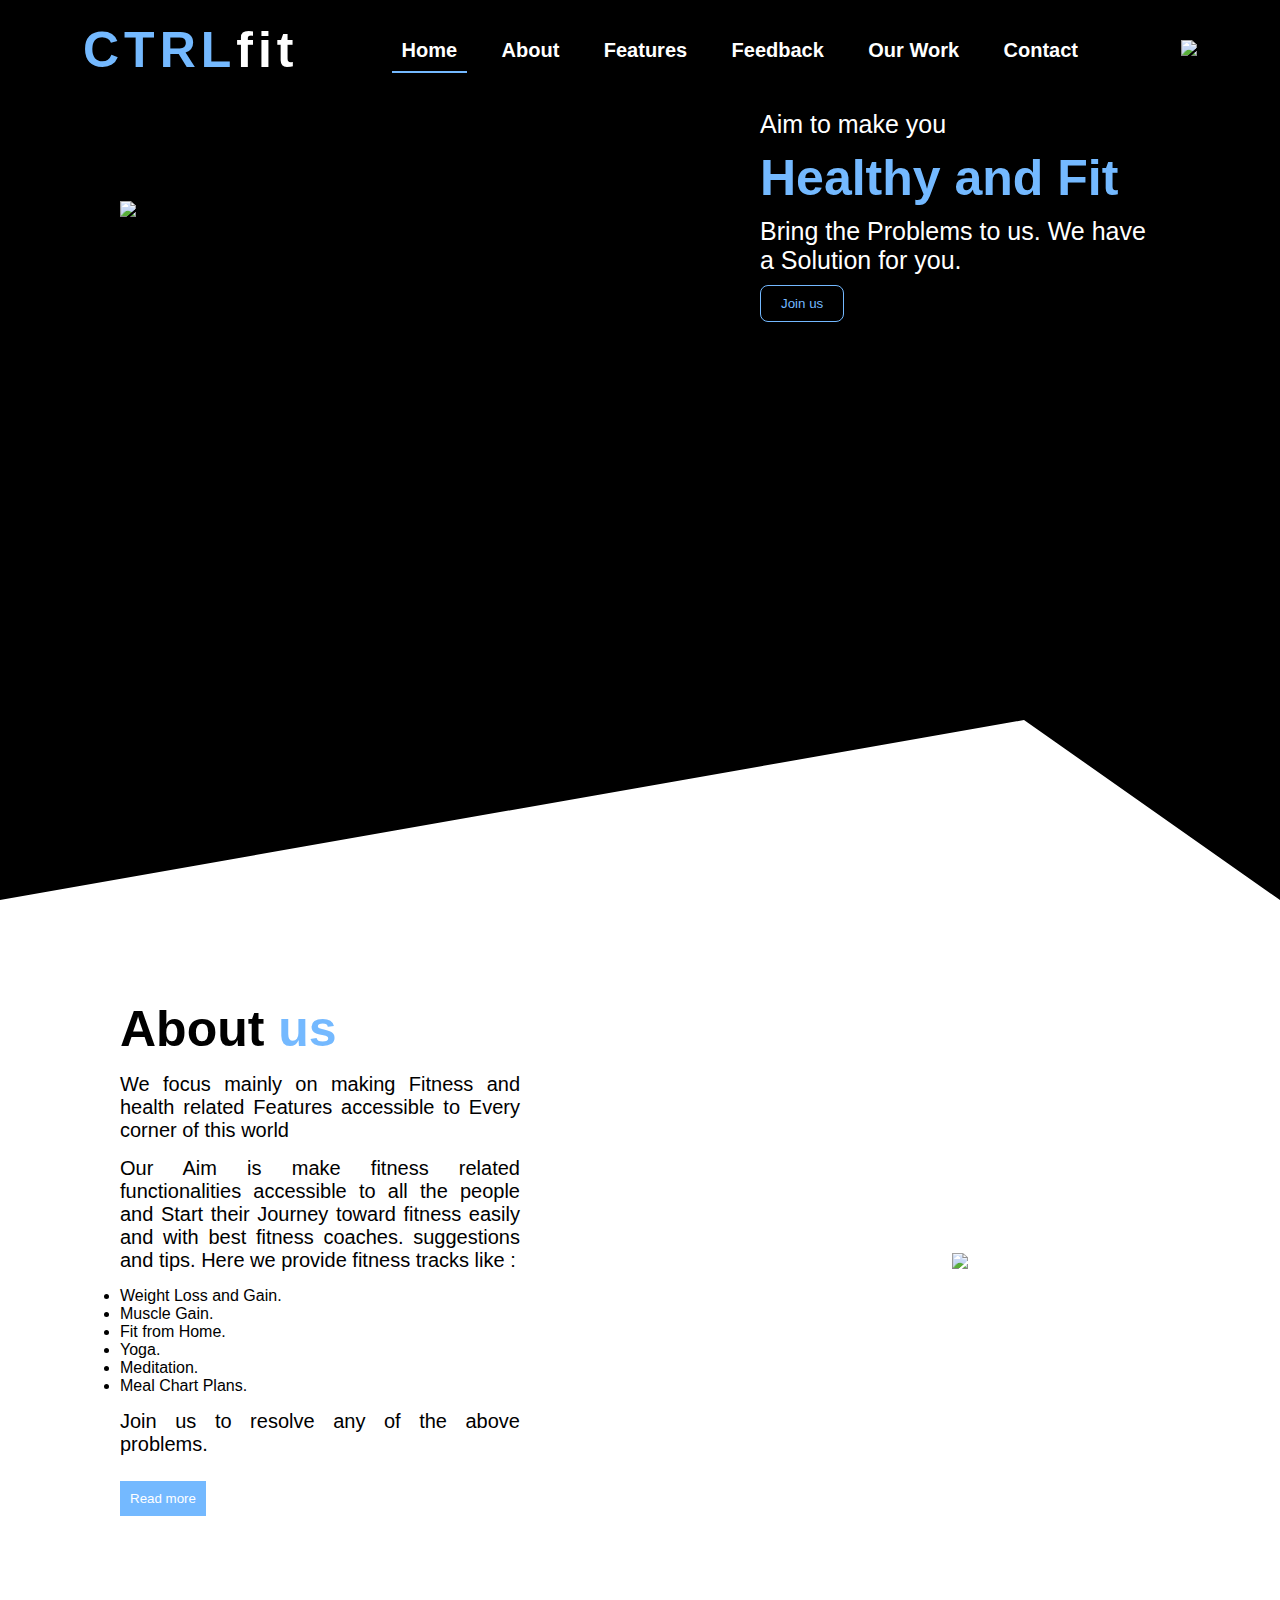
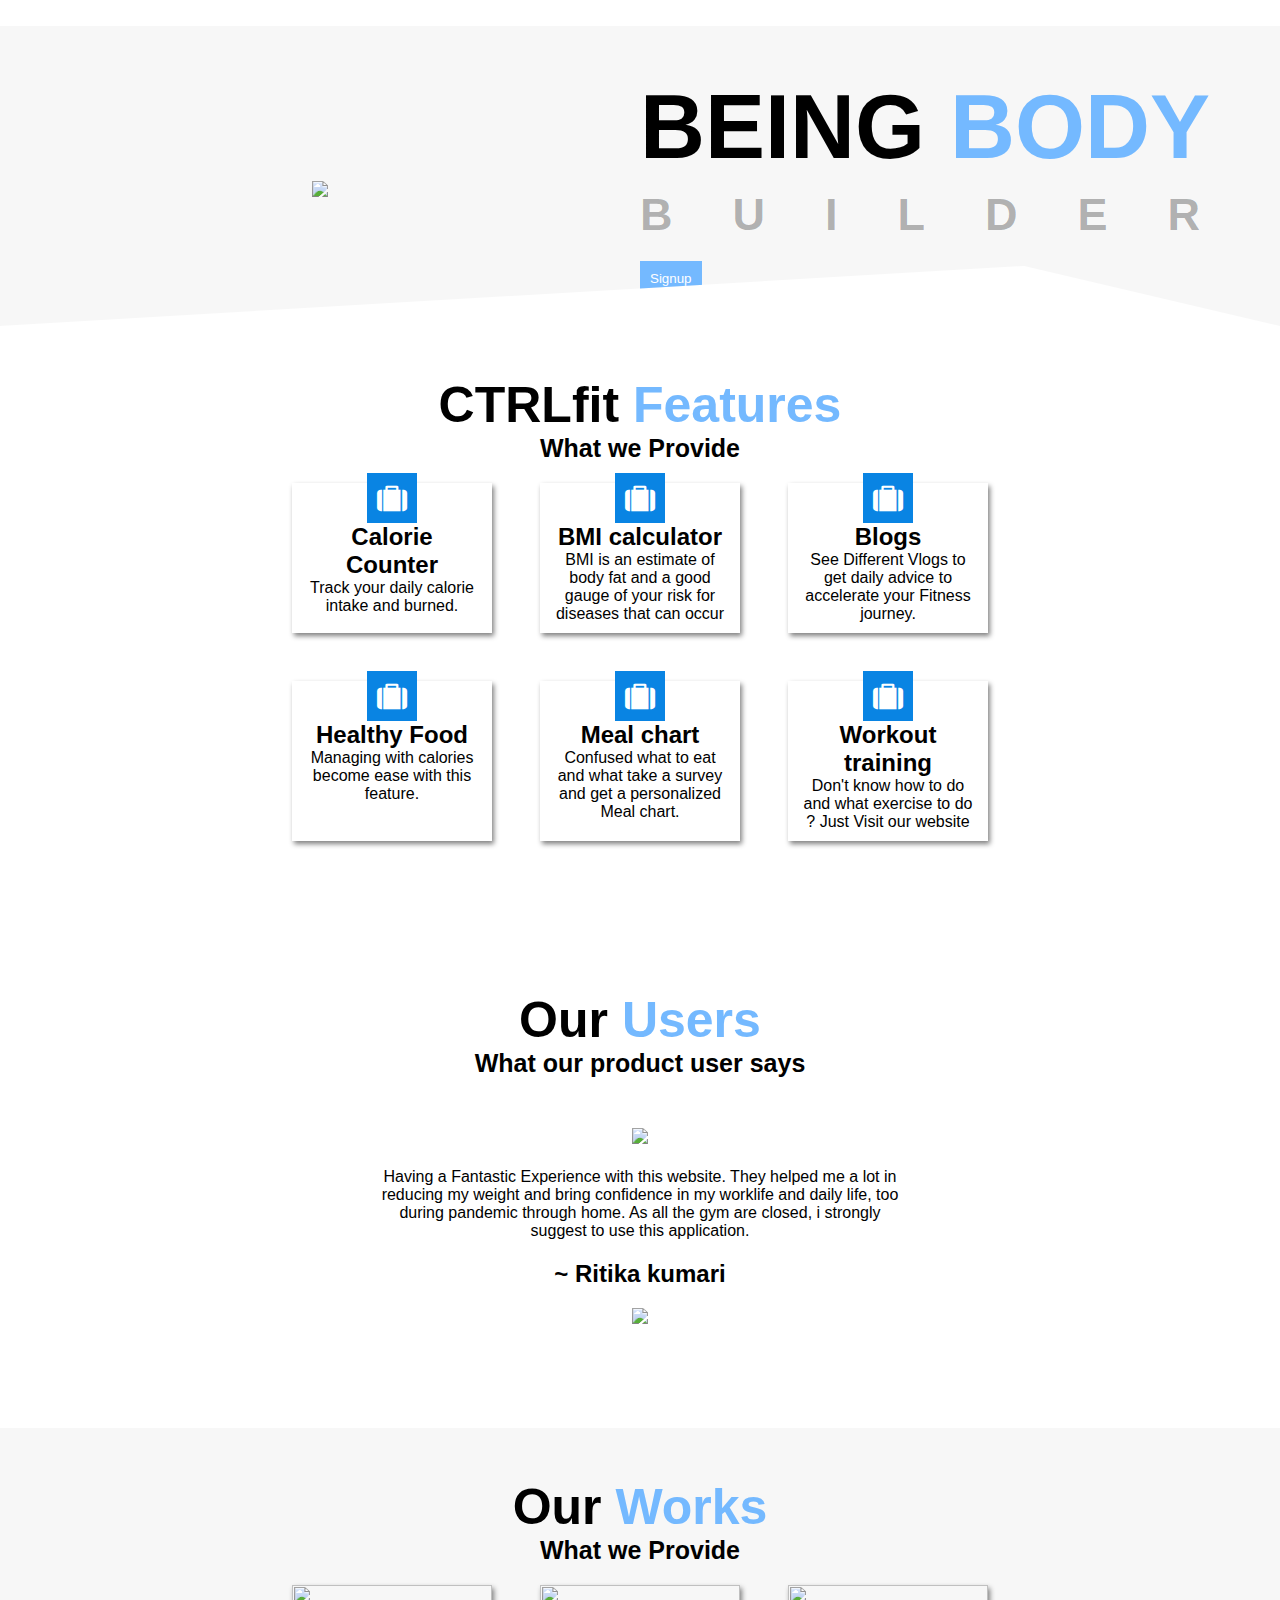
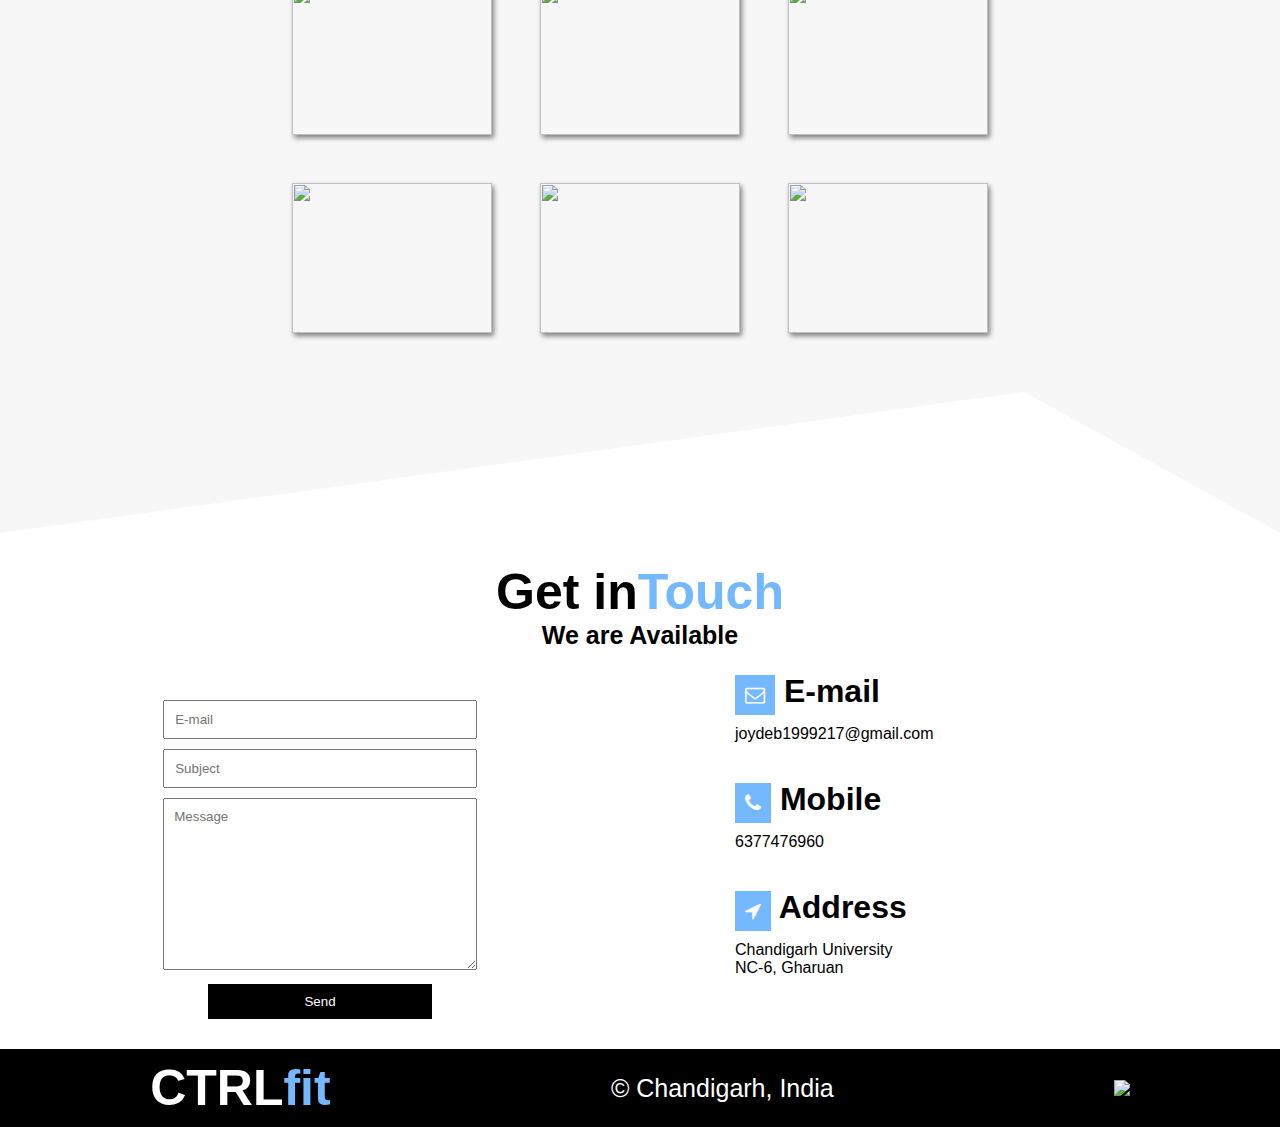
==== index.html @ dad3655e "HTML and CSS Upload" ====
<!DOCTYPE html>
<html>
<head>
	<title>Webite Fitness & Gym</title>
	<link rel="stylesheet" type="text/css" href="style.css">
	<link rel="stylesheet" type="text/css" href="https://stackpath.bootstrapcdn.com/font-awesome/4.7.0/css/font-awesome.min.css">
	<link rel="shortcut icon" type="image/jpg" href="Website Logo folder/favicon.png"/>
</head>
<body>
<header>
	<nav>
		<div class="logo">
			<span id="blue">CTRL</span>fit
		</div>
		<div class="menu">
				<a href="#">Home</a>
			<a href="#about">About</a>
				<a href="#services">Features</a>
			<a href="#members">Feedback</a>
			<a href="#work">Our Work</a>
			<a href="#contact">Contact</a>
		</div>

		<div class="icon">
			<img src="images/icon.png">
		</div>

	</nav>


	<div class="container">
		<div class="left">
			<img src="images/banner.png">
		</div>
		<div class="right">
			<p>Aim to make you</p>
		<h1>Healthy and Fit</h1>
		<p>Bring the Problems to us. We have a Solution for you.</p>
		<button class="btn">Join us</button>
		</div>
	</div>
</header>
<section id="about">
	<div class="about-row">
		<div class="about-left-col">
			<h1> About <span id="blue"> us</span></h1>
			<p id="p-title">We focus mainly on making Fitness and health related Features accessible to Every corner of this
				world</p>
			<p>
				Our Aim is make fitness related functionalities accessible to all the people and Start their Journey toward fitness easily and with best fitness coaches. suggestions and tips. 
				Here we provide fitness tracks like :
				<ul>
					<li>Weight Loss and Gain.</li>
					<li>Muscle Gain.</li>
					<li>Fit from Home.</li>
					<li>Yoga.</li>
					<li>Meditation.</li>
					<li>Meal Chart Plans.</li>
				  </ul> 
			</p>
			<p>
				Join us to resolve any of the above problems.
			</p>
			<button class="c-btn">Read more</button>
		</div>
		<div class="about-right-col">
			<img src="images/img1.jpg">
		</div>
	</div>
</section>
<section id="signup">
	<div class="signup-row">
		<div class="signup-left-col">
			<img src="images/img2.png">
		</div>
		<div class="signup-right-col">
				<h1> BEING <span id="blue">BODY</span></h1>
			<h2>BUILDER</h2>
			<button class="c-btn">Signup</button>

		</div>
	</div>
</section>
<section id="services">
	<div class="services-info">
			<h1>CTRLfit<span id="blue"> Features</span></h1>
	<p>What we Provide</p>
	</div>
	<div class="services-row">
		<div class="services-box">
				<i class="fa fa-suitcase" aria-hidden="true"></i>
				<h2>Calorie Counter</h2>
		<p> Track your daily calorie intake and burned. </p>
		</div>

		<div class="services-box">
				<i class="fa fa-suitcase" aria-hidden="true"></i>
				<h2>BMI calculator</h2>
		<p>	BMI is an estimate of body fat and a good gauge of your risk for diseases that can occur </p>
		</div>

		<div class="services-box">
				<i class="fa fa-suitcase" aria-hidden="true"></i>
				<h2>Blogs</h2>
		<p>	See Different Vlogs to get daily advice to accelerate your Fitness journey.</p>
		</div>

		<div class="services-box">
				<i class="fa fa-suitcase" aria-hidden="true"></i>
				<h2>Healthy Food</h2>
		<p> Managing with calories become ease with this feature.</p>
		</div>

		<div class="services-box">
				<i class="fa fa-suitcase" aria-hidden="true"></i>
				<h2>Meal chart</h2>
		<p> Confused what to eat and what take a survey and get a personalized Meal chart.</p>
		</div>

		<div class="services-box">
				<i class="fa fa-suitcase" aria-hidden="true"></i>
				<h2>Workout training</h2>
		<p> Don't know how to do and what exercise to do ? Just Visit our website</p>
		</div>

	</div>
</section>


<section id="members">
		<div class="services-info">
			<h1>Our <span id="blue">Users</span></h1>
	<p>What our product user says</p>
</div>


<div class="member-card">
	

	<img src="images/member.png">
	<p>
		Having a Fantastic Experience with this website. They helped me a lot in reducing my weight and bring confidence in my worklife and daily life, too during pandemic through home. As all the gym are closed, i strongly suggest to use this application.
	</p>
	<h2>~ Ritika kumari</h2>

	<img src="images/icon.png">
</div>
</section>

<section id="work">
		<div class="services-info">
			<h1>Our <span id="blue">Works</span></h1>
	<p>What we Provide</p>
</div>
<div class="services-row">
	<div class="work-box">
		<img src="images/ex1.jpg">
	</div>
	<div class="work-box">
		<img src="images/ex2.jpg">
	</div>
	<div class="work-box">
		<img src="images/ex3.jpg">
	</div>
	<div class="work-box">
		<img src="images/ex4.jpg">
	</div>
	<div class="work-box">
		<img src="images/ex5.jpg">
	</div>
	<div class="work-box">
		<img src="images/ex6.jpg">
	</div>
</div>
</section>

<section id="contact">
		<div class="services-info">
			<h1>Get in<span id="blue">Touch</span></h1>
	<p> We are Available</p>
</div>

<div class="contact-row">
	<div class="contact-left-col">
		<div class="form">
			<input type="text" name="" placeholder="E-mail">
			<input type="text" name="" placeholder="Subject"><br>
			<textarea rows="10" cols="40" placeholder="Message"></textarea>
			<br> <button class="c_btn">Send</button>
		</div>
	</div>
		<div class="contact-right-col">
			<h1><i class="fa fa-envelope-o" aria-hidden="true"></i> E-mail</h1> <p>joydeb1999217@gmail.com</p><br>
 			<h1><i class="fa fa-phone" aria-hidden="true"></i> Mobile</h1><p>6377476960</p>
 			<br>
 			<h1><i class="fa fa-location-arrow" aria-hidden="true"></i> Address</h1>
 			 <p>Chandigarh University<br>
 			 	 NC-6, Gharuan
 			 </p>
		</div>
</div>


</section>


<section id="footer">
	<h1>CTRL<span id="blue">fit</span></h1>
	
	<p>&copy; Chandigarh, India</p>
	<img src="images/icon.png">

</section>



















</body>
</html>
---- style.css ----
*{padding: 0; margin:0; box-sizing: border-box; font-family: sans-serif;}
header{
	width: 100%;
	height: 100vh;
	background: black;
	clip-path: polygon(0% 0%,100% 0%, 100% 100%,80% 80%,0% 100%);
}
nav{
	width: 100%;
	height: 100px;
	display: flex;
	justify-content: space-evenly;
	align-items: center;
	color: white;
}
.logo{
	font-size: 50px;
	font-weight: bold;
	letter-spacing: 5px;
}
#blue{
	color:#74b9ff;
}

.menu a{
	text-decoration: none;
	color: white;;
	font-size: 20px;
	font-weight: bold;
	padding: 10px;
	margin: 10px;
}


.menu a:first-child{
	border-bottom: 2px solid #74b9ff;
}
.icon img{
	width: 100px;
}
.container{
	width: 100%;
	display: flex;
	justify-content: center;
	align-items: center;
	color: white;
}
.left{
	flex-basis: 50%;
}
.right{
	flex-basis: 50%;
	max-width: 400px;
}
.right h1{
	color: #74b9ff;
	font-size: 50px;
}
.right p{
	font-size: 25px;
	margin:10px 0px;
}
.btn{
	background: transparent;
	padding: 10px 20px;
	color: #74b9ff;
	border: 1px solid #74b9ff;
	border-radius: 8px;
}
#about{
	padding: 100px 0px;
}
.about-row{
	width: 100%;
	display: flex;
	justify-content: space-around;
	align-items: center;
}
.about-left-col{
	flex-basis: 50%;

}
.about-right-col{
	flex-basis: 50%;	
	text-align: center;
}
.about-right-col img{
	width: 80%;
}
.about-left-col{
	max-width: 400px;
	margin:auto;
}


.about-left-col h1{
	font-size: 50px;
}
.about-left-col p{
	font-size: 20px;
	text-align: justify;
	margin:15px 0px;
}


.c-btn{
	padding: 10px;
	margin:10px 0px;
	color: white;
	border: none;
	background: #74b9ff;
}

#signup{
	padding-top: 50px;
	padding-bottom: 20px;
	background: rgba(0,0,0,0.03);
	clip-path: polygon(0% 0%,100% 0%, 100% 100%,80% 80%,0% 100%);
}

.signup-row{
	display: flex;
	justify-content: space-around;
	align-items: center;
}
.signup-left-col{
	flex-basis: 50%;
	text-align:center;
}
.signup-left-col img{
	width: 60%;
}
.signup-right-col{
	flex-basis: 50%;
}

.signup-right-col h1{
	font-size: 90px;
}
.signup-right-col h2{
	font-size: 45px;
	letter-spacing: 60px;
	color: rgba(0,0,0,0.3);
	margin:10px 0px;
}


#services{
	padding: 50px 0px;
}
.services-info{
	text-align: center;
}
.services-info h1{
	font-size: 50px;
}
.services-info p{
	font-size: 25px;
	font-weight: bold;
}
.services-row{
	display: grid;
	grid-template-columns: repeat(3,200px);
	grid-auto-rows: minmax(150px,auto);
	grid-gap: 3em;
	justify-content: center;
	padding-top: 20px;
}
.services-box{
	box-shadow: 2px 3px 5px grey;
	padding: 10px;
	text-align: center;

}
.services-box i{
	background: #0984e3;
	color: white;
	font-size: 30px;
	padding: 10px;
	margin-top: -20px;
}

#members{
	padding: 100px;
	background: url(images/dumble.png);
	background-size: 35% 35%;
	background-repeat: no-repeat;
	background-position: top right;
}
.member-card{
	text-align: center;
	padding-top: 50px;
	width: 50%;
	margin:auto;
	}

.member-card p{
	margin:20px 0px;
}
.member-card h2{
	margin:20px 0px;
}

#work{
	padding-top: 50px;
	padding-bottom: 200px;
	background: rgba(0,0,0,0.03);
	clip-path: polygon(0% 0%,100% 0%, 100% 100%,80% 80%,0% 100%);
}
.work-box{
	box-shadow: 2px 3px 5px grey;
}

.work-box img{
	width: 100%;
	height: 100%;
}

#contact{
	padding: 30px 0px;
}

.contact-row{
	display: flex;
	justify-content: center;
	align-items: center;
}
.contact-left-col{
	flex-basis: 50%;
	padding-top: 50px;
}
.contact-right-col{
	flex-basis: 50%;
	max-width: 450px;
	margin: auto;
}
.contact-right-col i{
	font-size: 20px;
	padding: 10px;
	background:#74b9ff;
	color: white; 
}
.contact-right-col p{
	margin-top: 10px;
	margin-bottom: 20px;
}


#footer{
	background: black;
	color:white;
	padding: 10px;
	display: flex;

	justify-content: space-around;
	align-items: center;
}


#footer h1{
	font-size: 50px;
}
#footer p{
	font-size: 25px;
}



.form{

	width: 70%;
	margin:auto;
	text-align: center;
}
.form input[type="text"]{
	width: 70%;
	padding: 10px;
	margin-bottom: 10px;
}
textarea{
	width: 70%;
	padding: 10px;
	margin-bottom: 10px;
}



.c_btn{
	background: black;
	color: white;
	padding: 10px;
	width: 50%;
	border:none;
}
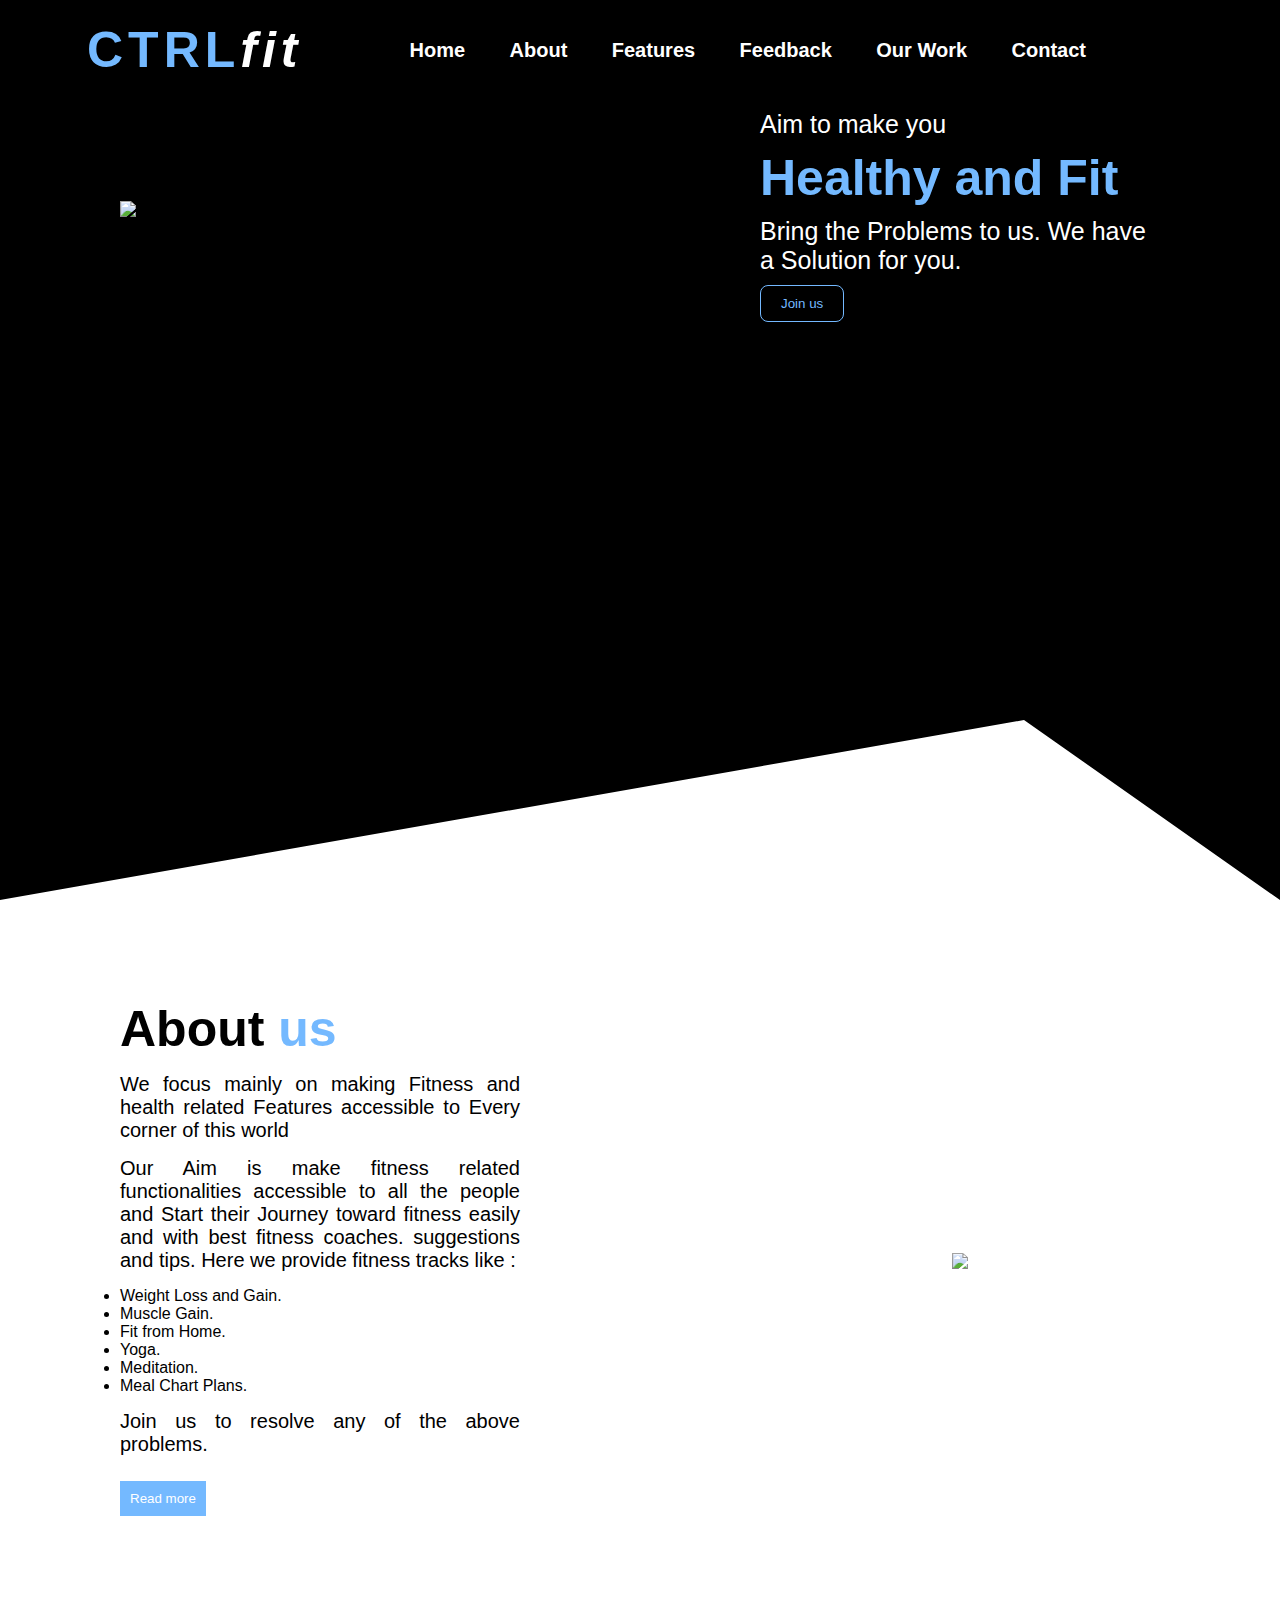
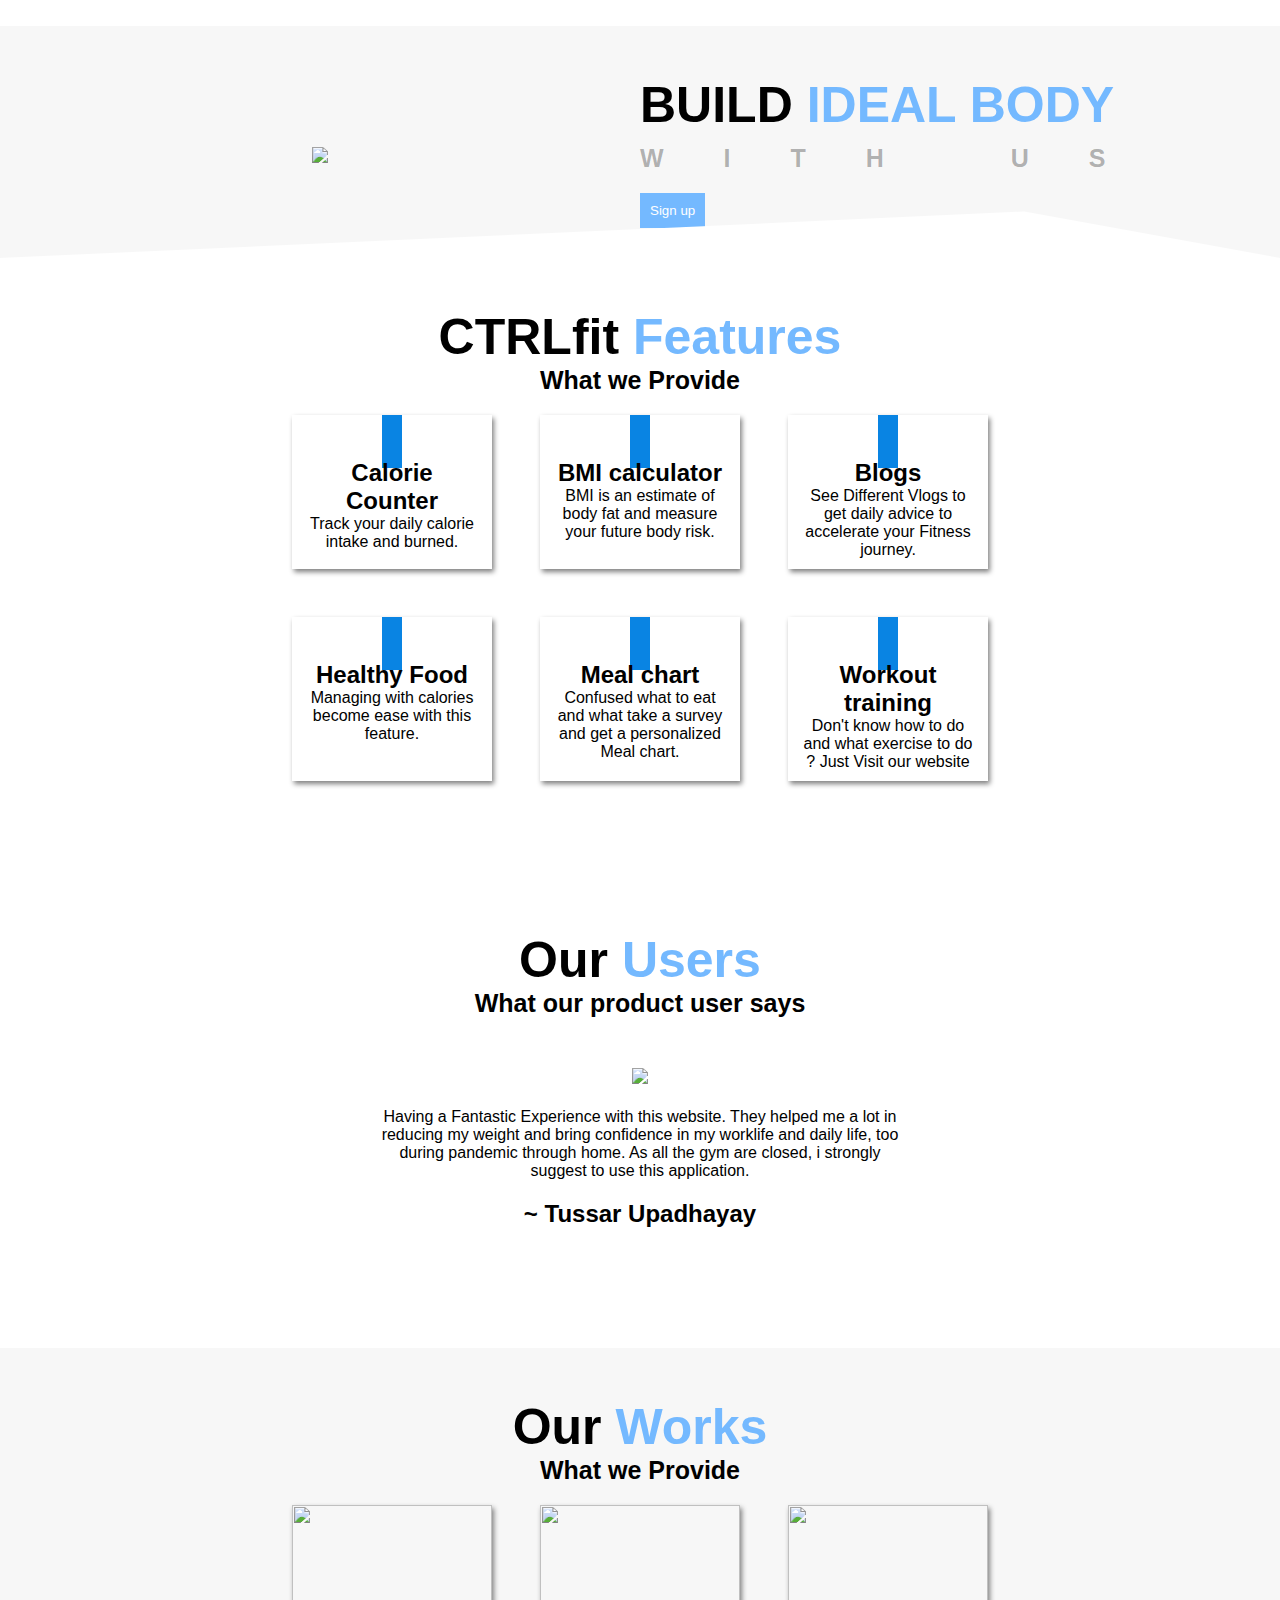
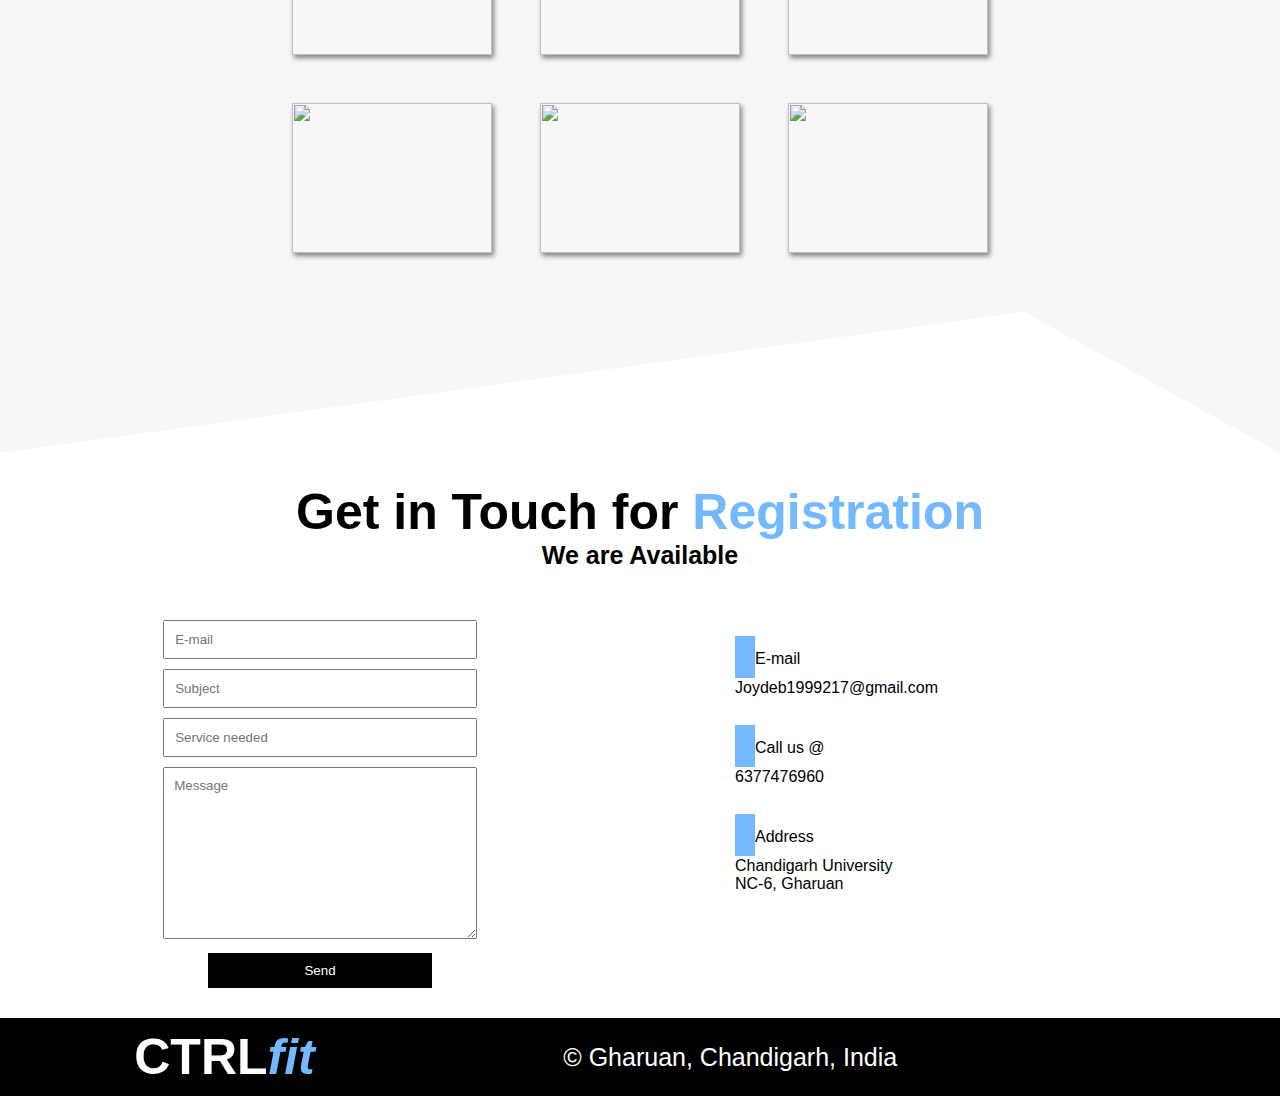
==== commit 7ce54b90: "Hover effects added and proper images added" ====
--- a/index.html
+++ b/index.html
@@ -1,28 +1,32 @@
 <!DOCTYPE html>
 <html>
 <head>
-	<title>Webite Fitness & Gym</title>
+	<title>CTRLfit - the best way to your problems </title>
 	<link rel="stylesheet" type="text/css" href="style.css">
-	<link rel="stylesheet" type="text/css" href="https://stackpath.bootstrapcdn.com/font-awesome/4.7.0/css/font-awesome.min.css">
-	<link rel="shortcut icon" type="image/jpg" href="Website Logo folder/favicon.png"/>
+	<link rel="stylesheet" href="https://use.fontawesome.com/releases/v5.15.1/css/all.css" integrity="sha384-vp86vTRFVJgpjF9jiIGPEEqYqlDwgyBgEF109VFjmqGmIY/Y4HV4d3Gp2irVfcrp" crossorigin="anonymous">
+	<link rel="shortcut icon" type="image/jpg" href="images/favicon.png"/>
 </head>
 <body>
 <header>
 	<nav>
 		<div class="logo">
-			<span id="blue">CTRL</span>fit
+			<span id="blue">CTRL</span><span style="font-style: italic;">fit</span>
 		</div>
 		<div class="menu">
-				<a href="#">Home</a>
+			<a href="#">Home</a>
 			<a href="#about">About</a>
-				<a href="#services">Features</a>
+			<a href="#services">Features</a>
 			<a href="#members">Feedback</a>
 			<a href="#work">Our Work</a>
 			<a href="#contact">Contact</a>
 		</div>
 
 		<div class="icon">
-			<img src="images/icon.png">
+			<i class="fab fa-instagram" href></i>
+			<i class="fab fa-facebook-f"></i>
+			<i class="fab fa-twitter"></i>
+			<i class="fab fa-google-plus-g"></i>
+			<i class="fab fa-github"></i>
 		</div>
 
 	</nav>
@@ -49,7 +53,7 @@
 			<p>
 				Our Aim is make fitness related functionalities accessible to all the people and Start their Journey toward fitness easily and with best fitness coaches. suggestions and tips. 
 				Here we provide fitness tracks like :
-				<ul>
+				<ul class="List">
 					<li>Weight Loss and Gain.</li>
 					<li>Muscle Gain.</li>
 					<li>Fit from Home.</li>
@@ -64,7 +68,7 @@
 			<button class="c-btn">Read more</button>
 		</div>
 		<div class="about-right-col">
-			<img src="images/img1.jpg">
+			<img src="images/alexander-redl-d3bYmnZ0ank-unsplash-removebg-preview.png">
 		</div>
 	</div>
 </section>
@@ -74,9 +78,9 @@
 			<img src="images/img2.png">
 		</div>
 		<div class="signup-right-col">
-				<h1> BEING <span id="blue">BODY</span></h1>
-			<h2>BUILDER</h2>
-			<button class="c-btn">Signup</button>
+				<h1>BUILD <span id="blue">IDEAL BODY</span></h1>
+			<h2> WITH US</h2>
+			<button class="c-btn">Sign up</button>
 
 		</div>
 	</div>
@@ -88,39 +92,39 @@
 	</div>
 	<div class="services-row">
 		<div class="services-box">
-				<i class="fa fa-suitcase" aria-hidden="true"></i>
-				<h2>Calorie Counter</h2>
-		<p> Track your daily calorie intake and burned. </p>
-		</div>
-
-		<div class="services-box">
-				<i class="fa fa-suitcase" aria-hidden="true"></i>
-				<h2>BMI calculator</h2>
-		<p>	BMI is an estimate of body fat and a good gauge of your risk for diseases that can occur </p>
-		</div>
-
-		<div class="services-box">
-				<i class="fa fa-suitcase" aria-hidden="true"></i>
-				<h2>Blogs</h2>
-		<p>	See Different Vlogs to get daily advice to accelerate your Fitness journey.</p>
-		</div>
-
-		<div class="services-box">
-				<i class="fa fa-suitcase" aria-hidden="true"></i>
-				<h2>Healthy Food</h2>
-		<p> Managing with calories become ease with this feature.</p>
-		</div>
-
-		<div class="services-box">
-				<i class="fa fa-suitcase" aria-hidden="true"></i>
-				<h2>Meal chart</h2>
-		<p> Confused what to eat and what take a survey and get a personalized Meal chart.</p>
-		</div>
-
-		<div class="services-box">
-				<i class="fa fa-suitcase" aria-hidden="true"></i>
-				<h2>Workout training</h2>
-		<p> Don't know how to do and what exercise to do ? Just Visit our website</p>
+			<i class="fas fa-shoe-prints"></i>
+			<h2 class="service-box-text">Calorie Counter</h2>
+			<p class="service-box-details"> Track your daily calorie intake and burned. </p>
+		</div>
+
+		<div class="services-box">
+			<i class="fas fa-calculator"></i>
+			<h2 class="service-box-text">BMI calculator</h2>
+			<p class="service-box-details">	BMI is an estimate of body fat and measure your future body risk.</p>
+		</div>
+
+		<div class="services-box">
+			<i class="fas fa-blog"></i>
+			<h2 class="service-box-text">Blogs</h2>
+			<p class="service-box-details">	See Different Vlogs to get daily advice to accelerate your Fitness journey.</p>
+		</div>
+
+		<div class="services-box">
+			<i class="fas fa-utensils"></i>
+			<h2 class="service-box-text">Healthy Food</h2>
+			<p class="service-box-details"> Managing with calories become ease with this feature.</p>
+		</div>
+
+		<div class="services-box">
+			<i class="fas fa-scroll"></i>
+			<h2 class="service-box-text">Meal chart</h2>
+			<p class="service-box-details"> Confused what to eat and what take a survey and get a personalized Meal chart.</p>
+		</div>
+
+		<div class="services-box">
+			<i class="fas fa-running"></i>
+			<h2 class="service-box-text">Workout training</h2>
+		 	<p class="service-box-details"> Don't know how to do and what exercise to do ? Just Visit our website</p>
 		</div>
 
 	</div>
@@ -137,13 +141,16 @@
 <div class="member-card">
 	
 
-	<img src="images/member.png">
+	<img src="images/member-pic.jpeg">
 	<p>
 		Having a Fantastic Experience with this website. They helped me a lot in reducing my weight and bring confidence in my worklife and daily life, too during pandemic through home. As all the gym are closed, i strongly suggest to use this application.
 	</p>
-	<h2>~ Ritika kumari</h2>
-
-	<img src="images/icon.png">
+	<h2>~ Tussar Upadhayay</h2>
+	<div class="icon">
+		<i class="fab fa-instagram" href></i>
+		<i class="fab fa-facebook-f"></i>
+		<i class="fab fa-twitter"></i>
+	</div>
 </div>
 </section>
 
@@ -154,29 +161,29 @@
 </div>
 <div class="services-row">
 	<div class="work-box">
-		<img src="images/ex1.jpg">
-	</div>
-	<div class="work-box">
-		<img src="images/ex2.jpg">
-	</div>
-	<div class="work-box">
-		<img src="images/ex3.jpg">
-	</div>
-	<div class="work-box">
-		<img src="images/ex4.jpg">
-	</div>
-	<div class="work-box">
-		<img src="images/ex5.jpg">
-	</div>
-	<div class="work-box">
-		<img src="images/ex6.jpg">
+		<img src="images/Calorie-counter.png">
+	</div>
+	<div class="work-box">
+		<img src="images/diet-plan.png">
+	</div>
+	<div class="work-box">
+		<img src="images/Fit-Blogs.png">
+	</div>
+	<div class="work-box">
+		<img src="images/healthy-food.png">
+	</div>
+	<div class="work-box">
+		<img src="images/workout.png">
+	</div>
+	<div class="work-box">
+		<img src="images/BMI_Calculator.webp">
 	</div>
 </div>
 </section>
 
 <section id="contact">
 		<div class="services-info">
-			<h1>Get in<span id="blue">Touch</span></h1>
+			<h1>Get in Touch for <span id="blue">Registration</span></h1>
 	<p> We are Available</p>
 </div>
 
@@ -185,15 +192,15 @@
 		<div class="form">
 			<input type="text" name="" placeholder="E-mail">
 			<input type="text" name="" placeholder="Subject"><br>
+			<input type="text" name="" placeholder="Service needed"><br>
 			<textarea rows="10" cols="40" placeholder="Message"></textarea>
 			<br> <button class="c_btn">Send</button>
 		</div>
 	</div>
 		<div class="contact-right-col">
-			<h1><i class="fa fa-envelope-o" aria-hidden="true"></i> E-mail</h1> <p>joydeb1999217@gmail.com</p><br>
- 			<h1><i class="fa fa-phone" aria-hidden="true"></i> Mobile</h1><p>6377476960</p>
- 			<br>
- 			<h1><i class="fa fa-location-arrow" aria-hidden="true"></i> Address</h1>
+			<span ><i class="fas fa-envelope-open-text"></i> E-mail</span> <p>Joydeb1999217@gmail.com</p><br>
+ 			<span ><i class="fa fa-phone" aria-hidden="true"></i> Call us @</span><p>6377476960</p><br>
+ 			<span ><i class="fa fa-location-arrow" aria-hidden="true"></i> Address</span>
  			 <p>Chandigarh University<br>
  			 	 NC-6, Gharuan
  			 </p>
@@ -205,30 +212,17 @@
 
 
 <section id="footer">
-	<h1>CTRL<span id="blue">fit</span></h1>
+	<h1>CTRL<span id="blue" style="font-style: italic;">fit</span></h1>
 	
-	<p>&copy; Chandigarh, India</p>
-	<img src="images/icon.png">
-
-</section>
-
-
-
-
-
-
-
-
-
-
-
-
-
-
-
-
-
-
-
+	<p>&copy; Gharuan, Chandigarh, India</p>
+	<div class="icon">
+		<i class="fab fa-instagram" href></i>
+		<i class="fab fa-facebook-f"></i>
+		<i class="fab fa-twitter"></i>
+		<i class="fab fa-google-plus-g"></i>
+		<i class="fab fa-github"></i>
+	</div>
+</section>
+	
 </body>
-</html>+</html>
--- a/style.css
+++ b/style.css
@@ -32,7 +32,8 @@
 }
 
 
-.menu a:first-child{
+.menu a:hover{
+	font-size: 25px;
 	border-bottom: 2px solid #74b9ff;
 }
 .icon img{
@@ -67,6 +68,10 @@
 	border: 1px solid #74b9ff;
 	border-radius: 8px;
 }
+.btn:hover{
+	background-color: #74b9ff;
+	color: white;
+}
 #about{
 	padding: 100px 0px;
 }
@@ -109,6 +114,10 @@
 	color: white;
 	border: none;
 	background: #74b9ff;
+}
+.c-btn:hover{
+	opacity: 0.5;
+	background-color: black;
 }
 
 #signup{
@@ -135,10 +144,10 @@
 }
 
 .signup-right-col h1{
-	font-size: 90px;
+	font-size: 50px;
 }
 .signup-right-col h2{
-	font-size: 45px;
+	font-size: 25px;
 	letter-spacing: 60px;
 	color: rgba(0,0,0,0.3);
 	margin:10px 0px;
@@ -216,6 +225,11 @@
 	height: 100%;
 }
 
+.work-box:hover{
+	background-color: lightblue;
+	opacity: 0.2;
+}
+
 #contact{
 	padding: 30px 0px;
 }
@@ -292,8 +306,3 @@
 	width: 50%;
 	border:none;
 }
-
-
-
-
-
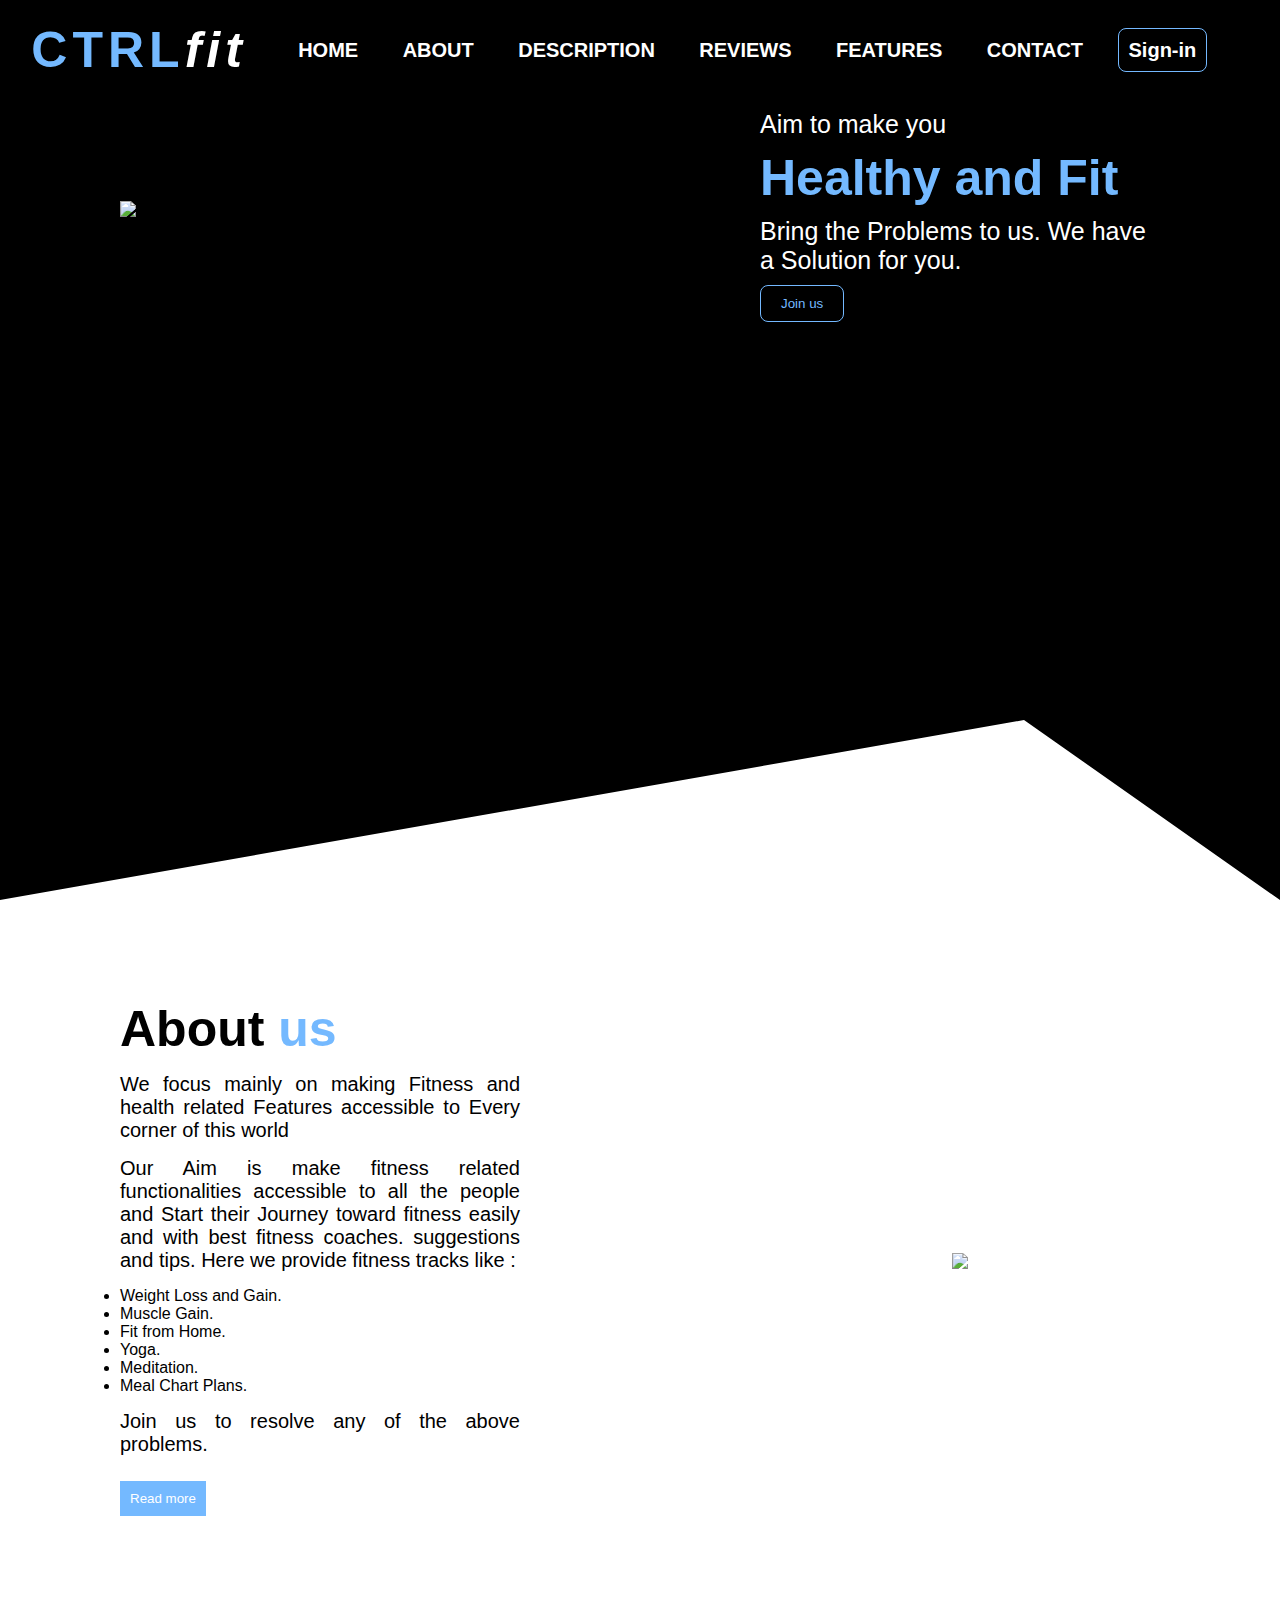
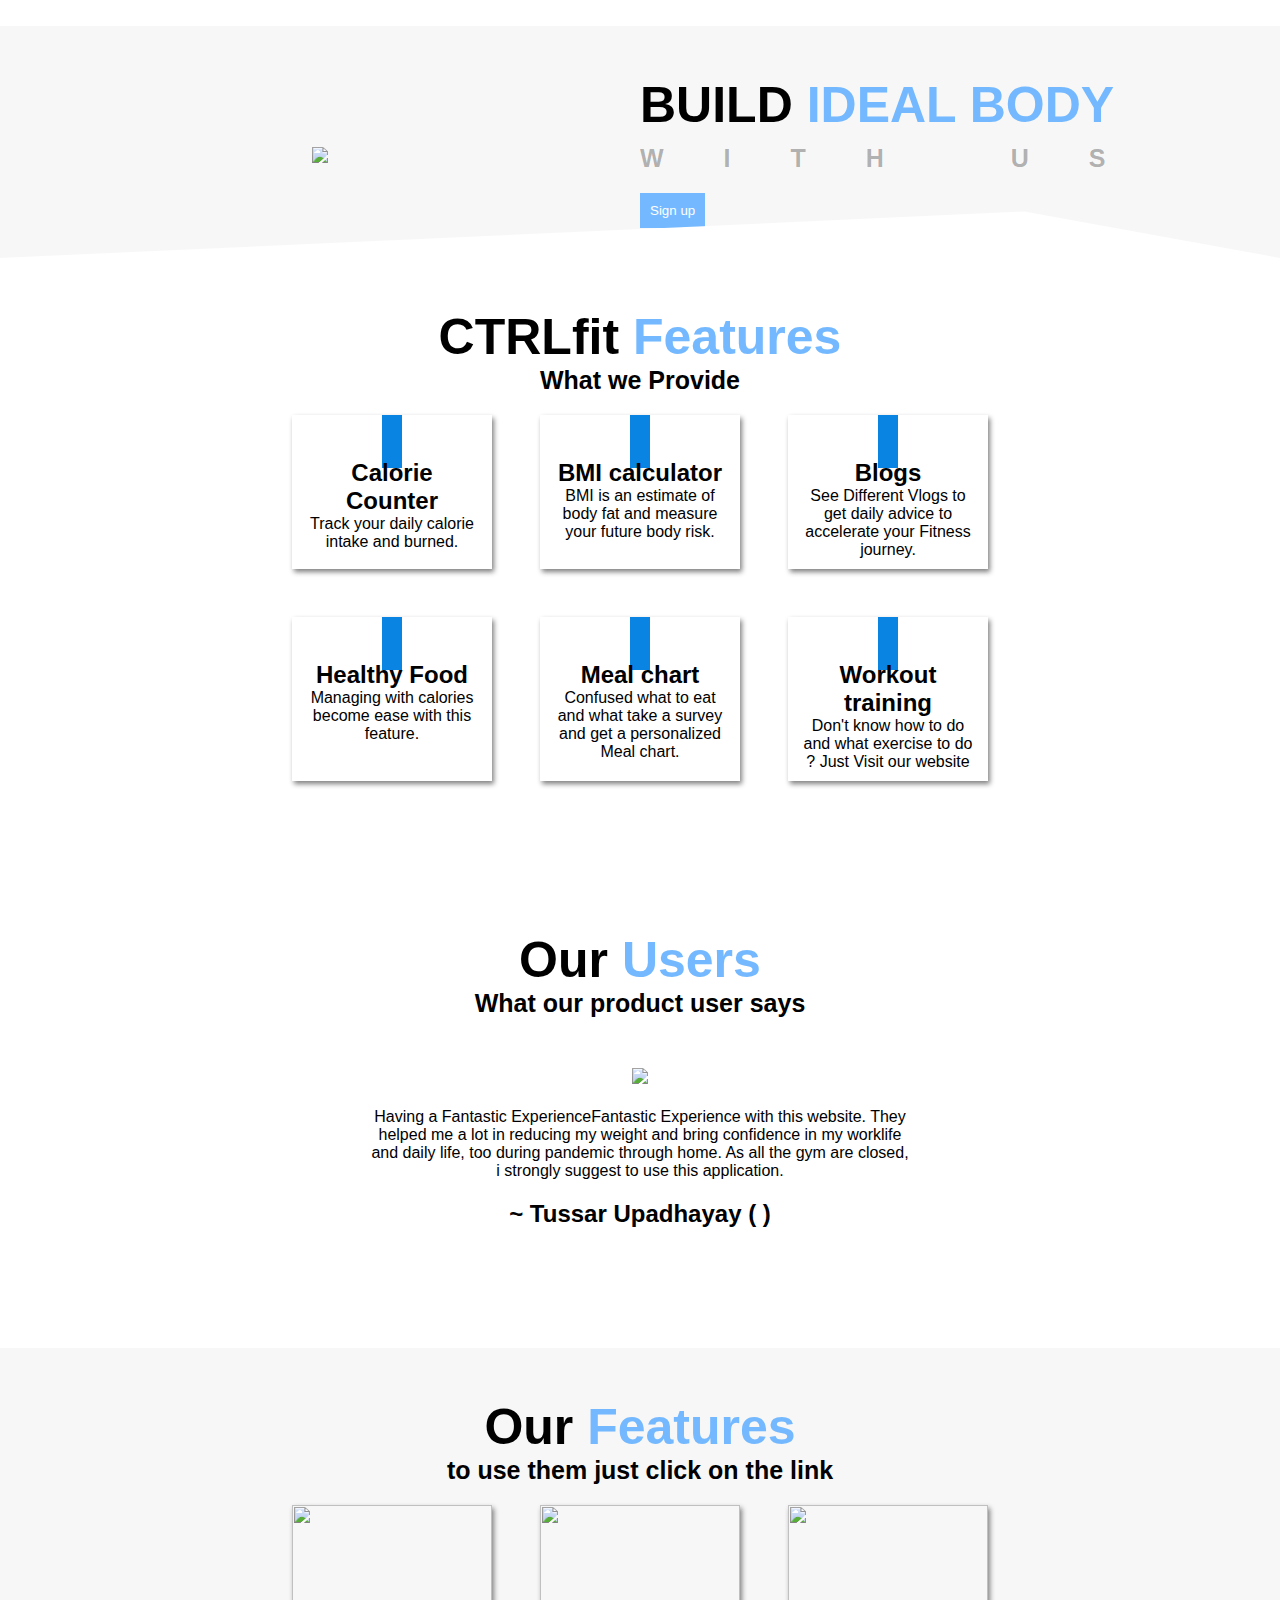
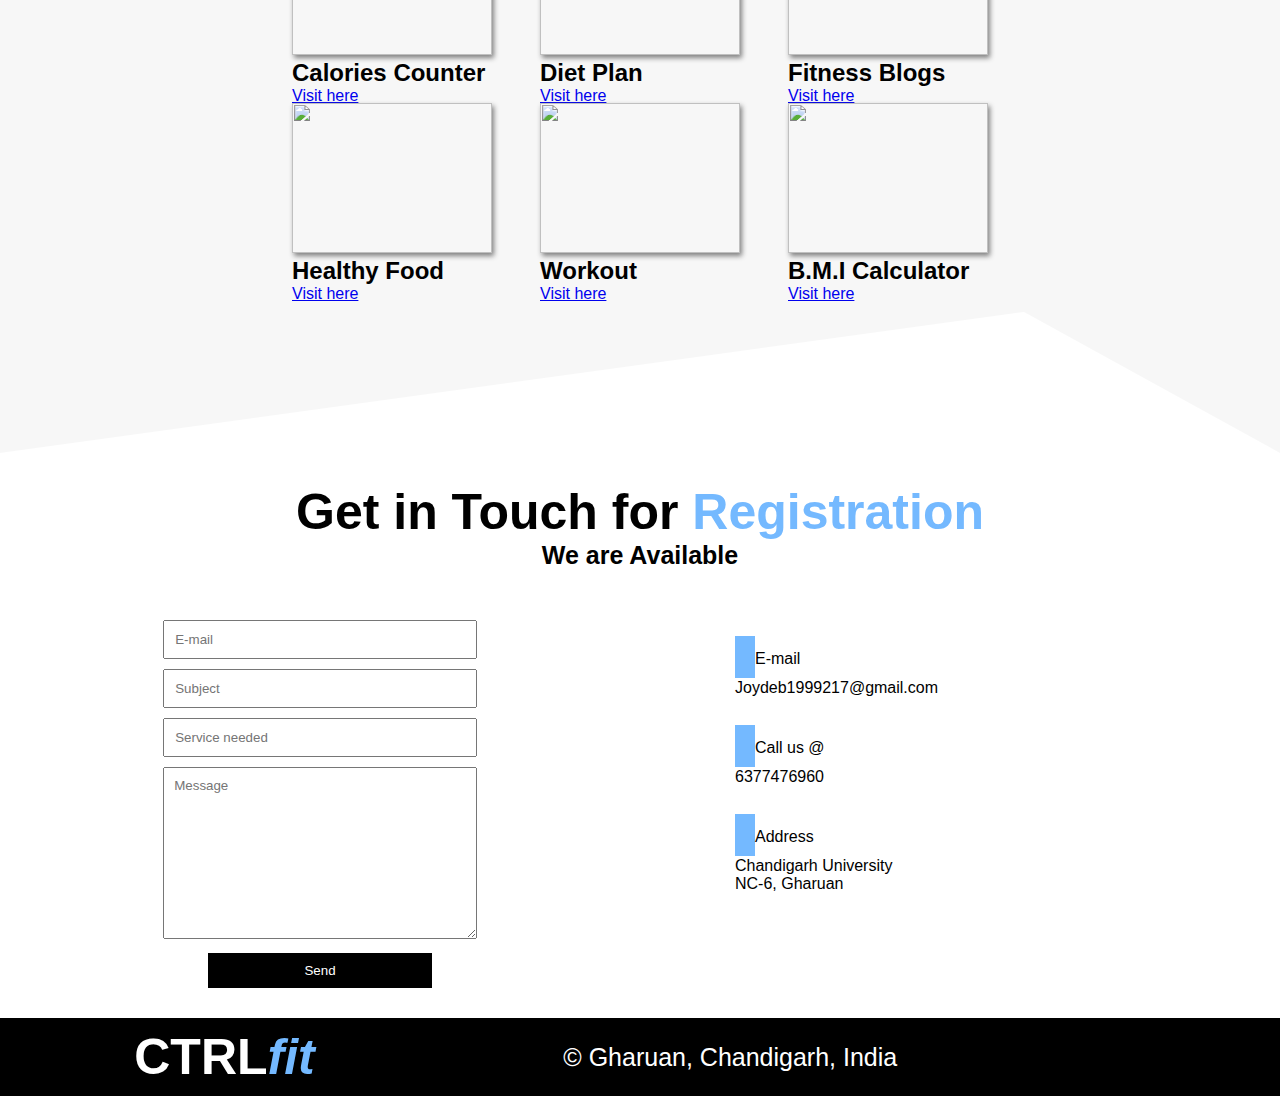
==== commit 8b791108: "sign-in added and hover on features" ====
--- a/index.html
+++ b/index.html
@@ -13,12 +13,13 @@
 			<span id="blue">CTRL</span><span style="font-style: italic;">fit</span>
 		</div>
 		<div class="menu">
-			<a href="#">Home</a>
-			<a href="#about">About</a>
-			<a href="#services">Features</a>
-			<a href="#members">Feedback</a>
-			<a href="#work">Our Work</a>
-			<a href="#contact">Contact</a>
+			<a href="#">HOME</a>
+			<a href="#about">ABOUT</a>
+			<a href="#services">DESCRIPTION</a>
+			<a href="#members">REVIEWS</a>
+			<a href="#work">FEATURES</a>
+			<a href="#contact">CONTACT</a>
+			<a class="btn" style="font-weight:bold;" href="floating-login-signup/index.html" target="_blank">Sign-in</a>
 		</div>
 
 		<div class="icon">
@@ -143,9 +144,19 @@
 
 	<img src="images/member-pic.jpeg">
 	<p>
-		Having a Fantastic Experience with this website. They helped me a lot in reducing my weight and bring confidence in my worklife and daily life, too during pandemic through home. As all the gym are closed, i strongly suggest to use this application.
+		Having a <span id="highlight">Fantastic Experience</span>Fantastic Experience with this website. They helped me a lot in reducing 
+		my weight and bring confidence in my worklife and daily life, too during pandemic 
+		through home. As all the gym are closed, i strongly suggest to use this application.
 	</p>
-	<h2>~ Tussar Upadhayay</h2>
+	<h2>~ Tussar Upadhayay (
+		<i class="fas fa-star"></i>
+		<i class="fas fa-star"></i>
+		<i class="fas fa-star"></i>
+		<i class="fas fa-star"></i>
+		<i class="fas fa-star-half-alt"></i>
+	)
+	</h2>
+
 	<div class="icon">
 		<i class="fab fa-instagram" href></i>
 		<i class="fab fa-facebook-f"></i>
@@ -156,28 +167,52 @@
 
 <section id="work">
 		<div class="services-info">
-			<h1>Our <span id="blue">Works</span></h1>
-	<p>What we Provide</p>
+		<h1>Our<span id="blue"> Features</span></h1>
+	<p>to use them just click on the link</p>
 </div>
 <div class="services-row">
-	<div class="work-box">
-		<img src="images/Calorie-counter.png">
-	</div>
-	<div class="work-box">
-		<img src="images/diet-plan.png">
-	</div>
-	<div class="work-box">
-		<img src="images/Fit-Blogs.png">
-	</div>
-	<div class="work-box">
-		<img src="images/healthy-food.png">
-	</div>
-	<div class="work-box">
-		<img src="images/workout.png">
-	</div>
-	<div class="work-box">
-		<img src="images/BMI_Calculator.webp">
-	</div>
+	<div class="hovereffect work-box">
+        <img class="img-responsive" src="images/Calorie-counter.png" alt="">
+        <div class="overlay">
+           <h2>Calories Counter</h2>
+           <a class="info" href="bmi-calculator/bmi.html" target="_blank">Visit here</a>
+        </div>
+    </div>
+	<div class="hovereffect work-box">
+        <img class="img-responsive" src="images/diet-plan.png" alt="">
+        <div class="overlay">
+           <h2>Diet Plan</h2>
+           <a class="info" href="bmi-calculator/bmi.html" target="_blank">Visit here</a>
+        </div>
+    </div>
+	<div class="hovereffect work-box">
+        <img class="img-responsive" src="images/Fit-Blogs.png" alt="">
+        <div class="overlay">
+           <h2>Fitness Blogs</h2>
+           <a class="info" href="bmi-calculator/bmi.html" target="_blank">Visit here</a>
+        </div>
+    </div>
+	<div class="hovereffect work-box">
+        <img class="img-responsive" src="images/healthy-food.png" alt="">
+        <div class="overlay">
+           <h2>Healthy Food</h2>
+           <a class="info" href="bmi-calculator/bmi.html" target="_blank">Visit here</a>
+        </div>
+    </div>
+	<div class="hovereffect work-box">
+        <img class="img-responsive" src="images/workout.png" alt="">
+        <div class="overlay">
+           <h2>Workout</h2>
+           <a class="info" href="bmi-calculator/bmi.html" target="_blank">Visit here</a>
+        </div>
+    </div>
+	<div class="hovereffect work-box">
+        <img class="img-responsive" src="images/BMI_Calculator.webp" alt="">
+        <div class="overlay">
+           <h2>B.M.I Calculator</h2>
+           <a class="info" href="bmi-calculator/bmi.html" target="_blank">Visit here</a>
+        </div>
+    </div>
 </div>
 </section>
 
@@ -223,6 +258,7 @@
 		<i class="fab fa-github"></i>
 	</div>
 </section>
-	
+
+<script type="text/javascript" src="home.js"></script>
 </body>
 </html>
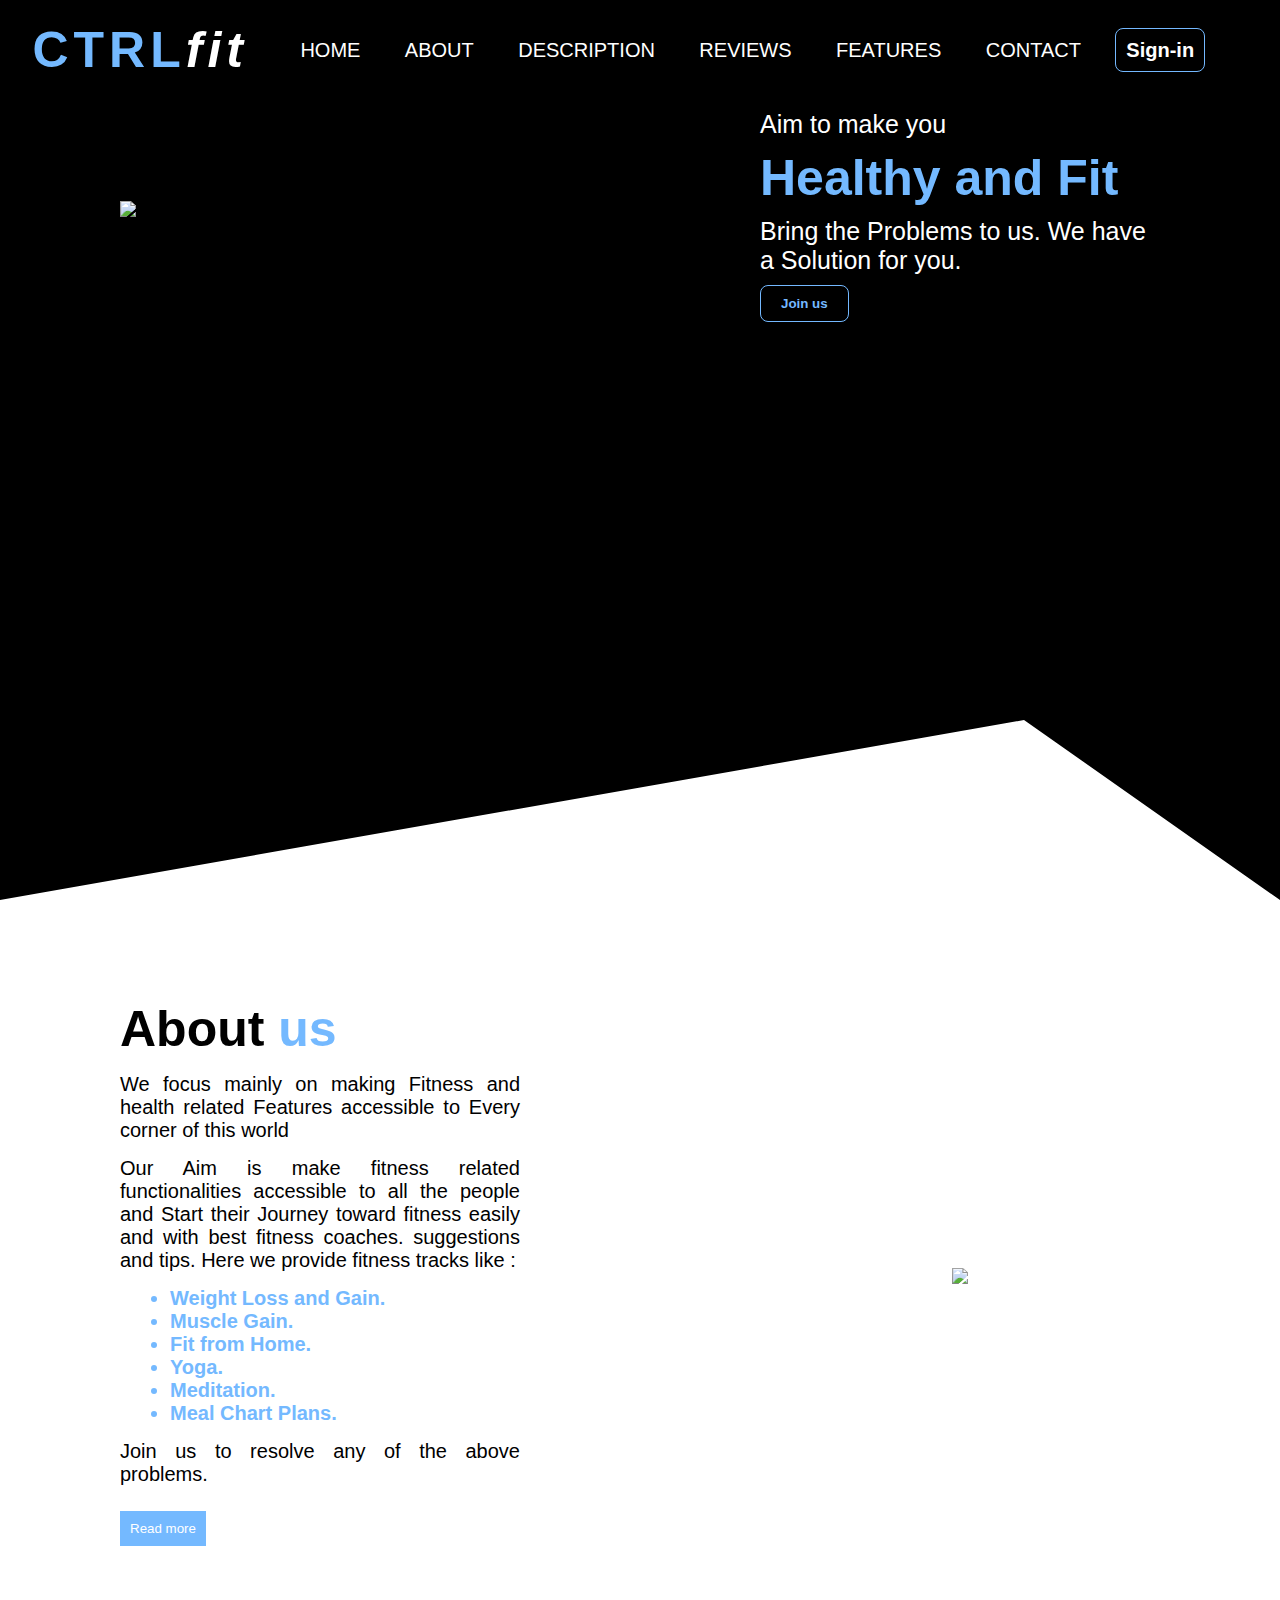
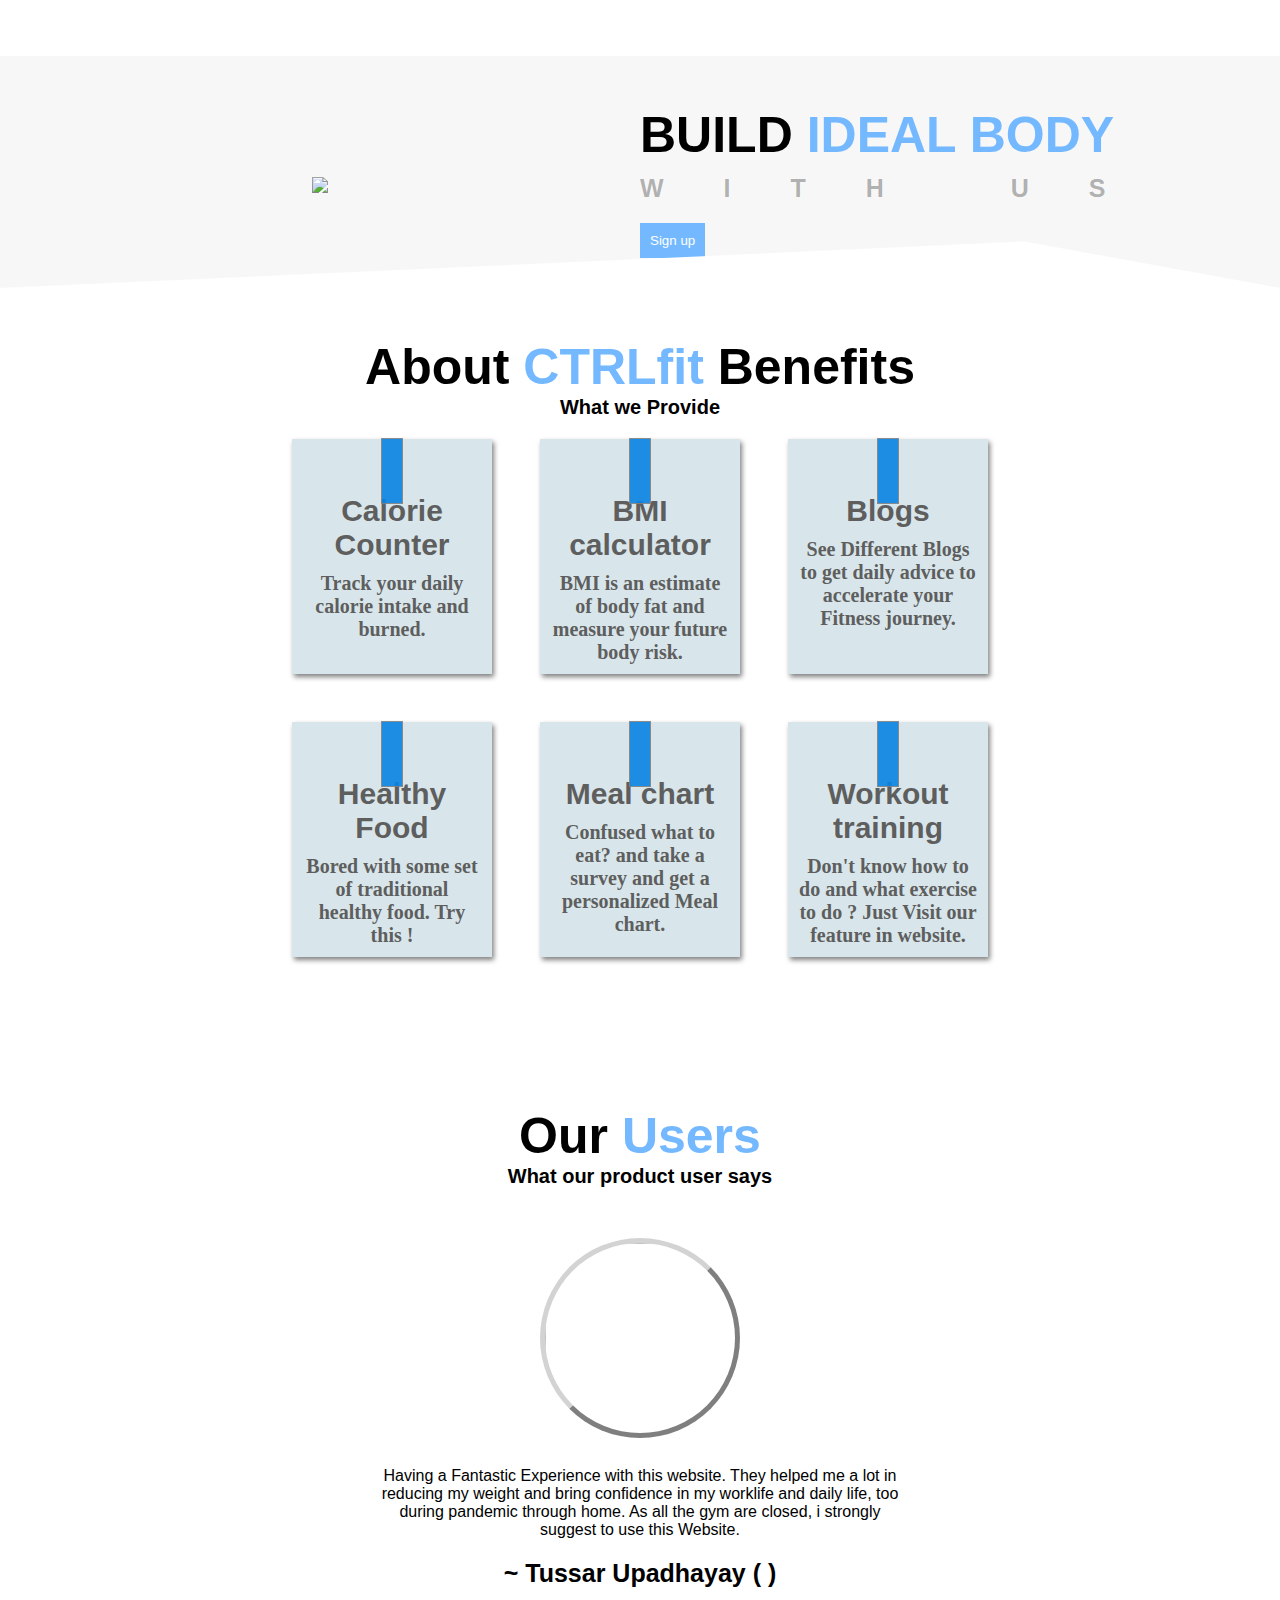
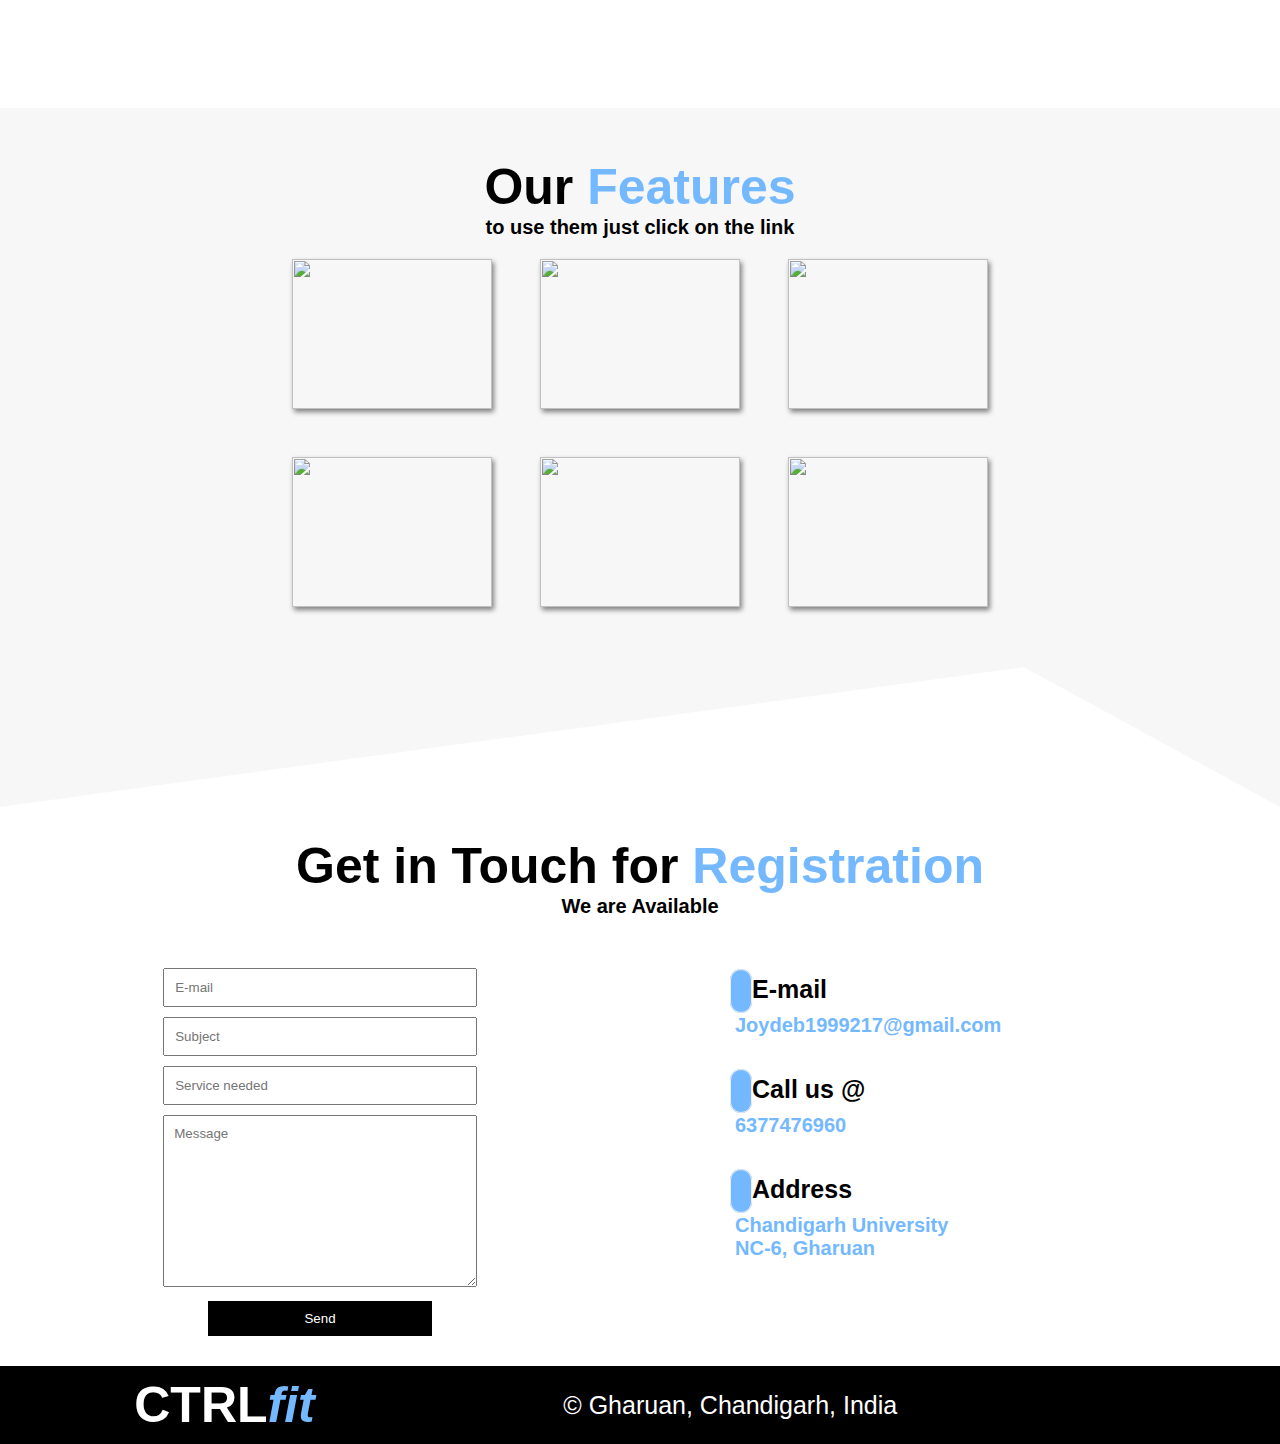
==== commit cfdca487: "Changes few Typos" ====
--- a/index.html
+++ b/index.html
@@ -66,7 +66,7 @@
 			<p>
 				Join us to resolve any of the above problems.
 			</p>
-			<button class="c-btn">Read more</button>
+			<button class="c-btn"><a href="#services"></a>Read more</button>
 		</div>
 		<div class="about-right-col">
 			<img src="images/alexander-redl-d3bYmnZ0ank-unsplash-removebg-preview.png">
@@ -82,13 +82,12 @@
 				<h1>BUILD <span id="blue">IDEAL BODY</span></h1>
 			<h2> WITH US</h2>
 			<button class="c-btn">Sign up</button>
-
 		</div>
 	</div>
 </section>
 <section id="services">
 	<div class="services-info">
-			<h1>CTRLfit<span id="blue"> Features</span></h1>
+			<h1>About <span id="blue"> CTRLfit </span>Benefits</h1>
 	<p>What we Provide</p>
 	</div>
 	<div class="services-row">
@@ -107,25 +106,25 @@
 		<div class="services-box">
 			<i class="fas fa-blog"></i>
 			<h2 class="service-box-text">Blogs</h2>
-			<p class="service-box-details">	See Different Vlogs to get daily advice to accelerate your Fitness journey.</p>
+			<p class="service-box-details">	See Different Blogs to get daily advice to accelerate your Fitness journey.</p>
 		</div>
 
 		<div class="services-box">
 			<i class="fas fa-utensils"></i>
 			<h2 class="service-box-text">Healthy Food</h2>
-			<p class="service-box-details"> Managing with calories become ease with this feature.</p>
+			<p class="service-box-details"> Bored with some set of traditional healthy food. Try this !</p>
 		</div>
 
 		<div class="services-box">
 			<i class="fas fa-scroll"></i>
 			<h2 class="service-box-text">Meal chart</h2>
-			<p class="service-box-details"> Confused what to eat and what take a survey and get a personalized Meal chart.</p>
+			<p class="service-box-details"> Confused what to eat? and take a survey and get a personalized Meal chart.</p>
 		</div>
 
 		<div class="services-box">
 			<i class="fas fa-running"></i>
 			<h2 class="service-box-text">Workout training</h2>
-		 	<p class="service-box-details"> Don't know how to do and what exercise to do ? Just Visit our website</p>
+		 	<p class="service-box-details"> Don't know how to do and what exercise to do ? Just Visit our feature in website. </p>
 		</div>
 
 	</div>
@@ -144,9 +143,9 @@
 
 	<img src="images/member-pic.jpeg">
 	<p>
-		Having a <span id="highlight">Fantastic Experience</span>Fantastic Experience with this website. They helped me a lot in reducing 
-		my weight and bring confidence in my worklife and daily life, too during pandemic 
-		through home. As all the gym are closed, i strongly suggest to use this application.
+		Having a <span id="highlight">Fantastic Experience</span> with this website. They helped me a lot in reducing 
+		my weight and bring confidence in my <span id="highlight">worklife and daily life</span>, too during pandemic 
+		through home. As all the gym are closed, i strongly suggest to use this Website.
 	</p>
 	<h2>~ Tussar Upadhayay (
 		<i class="fas fa-star"></i>
@@ -196,7 +195,7 @@
         <img class="img-responsive" src="images/healthy-food.png" alt="">
         <div class="overlay">
            <h2>Healthy Food</h2>
-           <a class="info" href="bmi-calculator/bmi.html" target="_blank">Visit here</a>
+           <a class="info" href="meal-search-api-vanilla-js-master/index.html" target="_blank">Visit here</a>
         </div>
     </div>
 	<div class="hovereffect work-box">
--- a/style.css
+++ b/style.css
@@ -1,3 +1,5 @@
+
+/*Header Section*/ 
 *{padding: 0; margin:0; box-sizing: border-box; font-family: sans-serif;}
 header{
 	width: 100%;
@@ -26,14 +28,15 @@
 	text-decoration: none;
 	color: white;;
 	font-size: 20px;
-	font-weight: bold;
+	font-weight: normal;
 	padding: 10px;
 	margin: 10px;
-}
-
+	transition: all 1s ease-out;
+}
 
 .menu a:hover{
-	font-size: 25px;
+	font-size: 20px;
+	font-weight: bold;
 	border-bottom: 2px solid #74b9ff;
 }
 .icon img{
@@ -65,13 +68,23 @@
 	background: transparent;
 	padding: 10px 20px;
 	color: #74b9ff;
+	font-weight: bold;
 	border: 1px solid #74b9ff;
 	border-radius: 8px;
+	transition: all 1s ease-out;
 }
 .btn:hover{
+	border: 1px solid white;
 	background-color: #74b9ff;
 	color: white;
-}
+	font-weight: bold;
+	transition: all 1s ease-out;
+}
+.fab:hover{
+	opacity: 0.8;
+	transition: all 1s ease-out;
+}
+/* About us */
 #about{
 	padding: 100px 0px;
 }
@@ -106,7 +119,12 @@
 	text-align: justify;
 	margin:15px 0px;
 }
-
+.List{
+	margin-left: 50px;
+	font-size: 20px;
+	color: #74b9ff;
+	font-weight: bold;
+}
 
 .c-btn{
 	padding: 10px;
@@ -114,10 +132,14 @@
 	color: white;
 	border: none;
 	background: #74b9ff;
+	transition: all 1s ease-out;
 }
 .c-btn:hover{
 	opacity: 0.5;
-	background-color: black;
+	background-color: white;
+	color: #74b9ff;
+	border: 2px solid #74b9ff;
+	font-weight: bold;
 }
 
 #signup{
@@ -164,8 +186,15 @@
 	font-size: 50px;
 }
 .services-info p{
-	font-size: 25px;
-	font-weight: bold;
+	font-size: 20px;
+	font-weight: bold;
+}
+.service-box-details{
+	margin-top: 10px;
+	font-size: 20px;
+	font-weight: bold;
+	font-family: serif;
+	color: #5e5e5e;
 }
 .services-row{
 	display: grid;
@@ -175,20 +204,34 @@
 	justify-content: center;
 	padding-top: 20px;
 }
+.service-box-text{
+	font-size: 30px;
+	font-weight: bold;
+	color: #5e5e5e;
+}
 .services-box{
 	box-shadow: 2px 3px 5px grey;
 	padding: 10px;
 	text-align: center;
-
+	background-color: #d8e6eb;
+	transition: all 1s ease-out;
+}
+.services-box:hover{
+	border: 1px solid;
+	padding: 10px;
+	box-shadow: 5px 10px #888888
 }
 .services-box i{
 	background: #0984e3;
 	color: white;
-	font-size: 30px;
+	font-size: 40px;
 	padding: 10px;
 	margin-top: -20px;
-}
-
+	border: 1px solid gray;
+	opacity: 0.9;
+}
+
+/* ! Service Given */
 #members{
 	padding: 100px;
 	background: url(images/dumble.png);
@@ -201,14 +244,29 @@
 	padding-top: 50px;
 	width: 50%;
 	margin:auto;
-	}
-
+}
+.member-card img{
+	width: 200px;
+	height: 200px;
+	border-radius: 50%;
+	border: 5px outset lightgrey;
+	transition: transform .7s ease-in-out;
+}
+.member-card img:hover{
+	transform: rotateY(180deg);
+}
 .member-card p{
+	font-family: arial;
 	margin:20px 0px;
 }
 .member-card h2{
+	font-size: 25px;
 	margin:20px 0px;
 }
+
+
+/*! Our Works */
+
 
 #work{
 	padding-top: 50px;
@@ -223,12 +281,109 @@
 .work-box img{
 	width: 100%;
 	height: 100%;
-}
-
-.work-box:hover{
+	transition: all 1s ease-out;
+}
+
+/* .work-box:hover{
 	background-color: lightblue;
 	opacity: 0.2;
-}
+} */
+
+.hovereffect {
+	width:100%;
+	height:100%;
+	float:left;
+	overflow:hidden;
+	position:relative;
+	text-align:center;
+	cursor:default;
+}
+
+.hovereffect .overlay {
+	width:100%;
+	height:100%;
+	position:absolute;
+	overflow:hidden;
+	top:0;
+	left:0;
+	opacity:0;
+	background-color:rgba(0,0,0,0.5);
+	-webkit-transition:all .4s ease-in-out;
+	transition:all .4s ease-in-out;
+}
+
+.hovereffect img {
+	display:block;
+	position:relative;
+	-webkit-transition:all .4s linear;
+	transition:all .4s linear;
+}
+
+.hovereffect h2 {
+	text-transform:uppercase;
+	color:#fff;
+	text-align:center;
+	position:relative;
+	font-size:17px;
+	background:rgba(0,0,0,0.6);
+	-webkit-transform:translatey(-100px);
+	-ms-transform:translatey(-100px);
+	transform:translatey(-100px);
+	-webkit-transition:all .2s ease-in-out;
+	transition:all .2s ease-in-out;
+	padding:10px;
+}
+
+.hovereffect a.info {
+	text-decoration:none;
+	display:inline-block;
+	text-transform:uppercase;
+	color:#fff;
+	border:1px solid #fff;
+	background-color:transparent;
+	opacity:0;
+	filter:alpha(opacity=0);
+	-webkit-transition:all .2s ease-in-out;
+	transition:all .2s ease-in-out;
+	margin:50px 0 0;
+	padding:7px 14px;
+}
+
+.hovereffect a.info:hover {
+	box-shadow:0 0 5px #fff;
+}
+
+.hovereffect:hover img {
+	-ms-transform:scale(1.2);
+	-webkit-transform:scale(1.2);
+	transform:scale(1.2);
+}
+
+.hovereffect:hover .overlay {
+	opacity:1;
+	filter:alpha(opacity=100);
+}
+
+.hovereffect:hover h2,.hovereffect:hover a.info {
+	opacity:1;
+	filter:alpha(opacity=100);
+	-ms-transform:translatey(0);
+	-webkit-transform:translatey(0);
+	transform:translatey(0);
+}
+
+.hovereffect:hover a.info {
+	-webkit-transition-delay:.2s;
+	transition-delay:.2s;
+}
+
+
+
+
+
+
+
+
 
 #contact{
 	padding: 30px 0px;
@@ -251,14 +406,30 @@
 .contact-right-col i{
 	font-size: 20px;
 	padding: 10px;
+	margin-left: -10px;
 	background:#74b9ff;
 	color: white; 
+	border: 1px solid #ededed;
+	border-radius: 30px;
 }
 .contact-right-col p{
+	font-size: 20px;
 	margin-top: 10px;
+	font-weight: bold;
 	margin-bottom: 20px;
-}
-
+	color: #74b9ff;
+}
+.contact-right-col span{
+	font-weight: bold;
+	font-size: 25px;
+	margin-left: 5px;
+	transition: all 0.2s ease-out;
+}
+.contact-right-col span:hover{
+	margin-right: 5px;
+	border-bottom: 5px dotted #74b9ff;
+	border-right: 5px dotted #74b9ff;
+}
 
 #footer{
 	background: black;
@@ -297,8 +468,6 @@
 	margin-bottom: 10px;
 }
 
-
-
 .c_btn{
 	background: black;
 	color: white;
